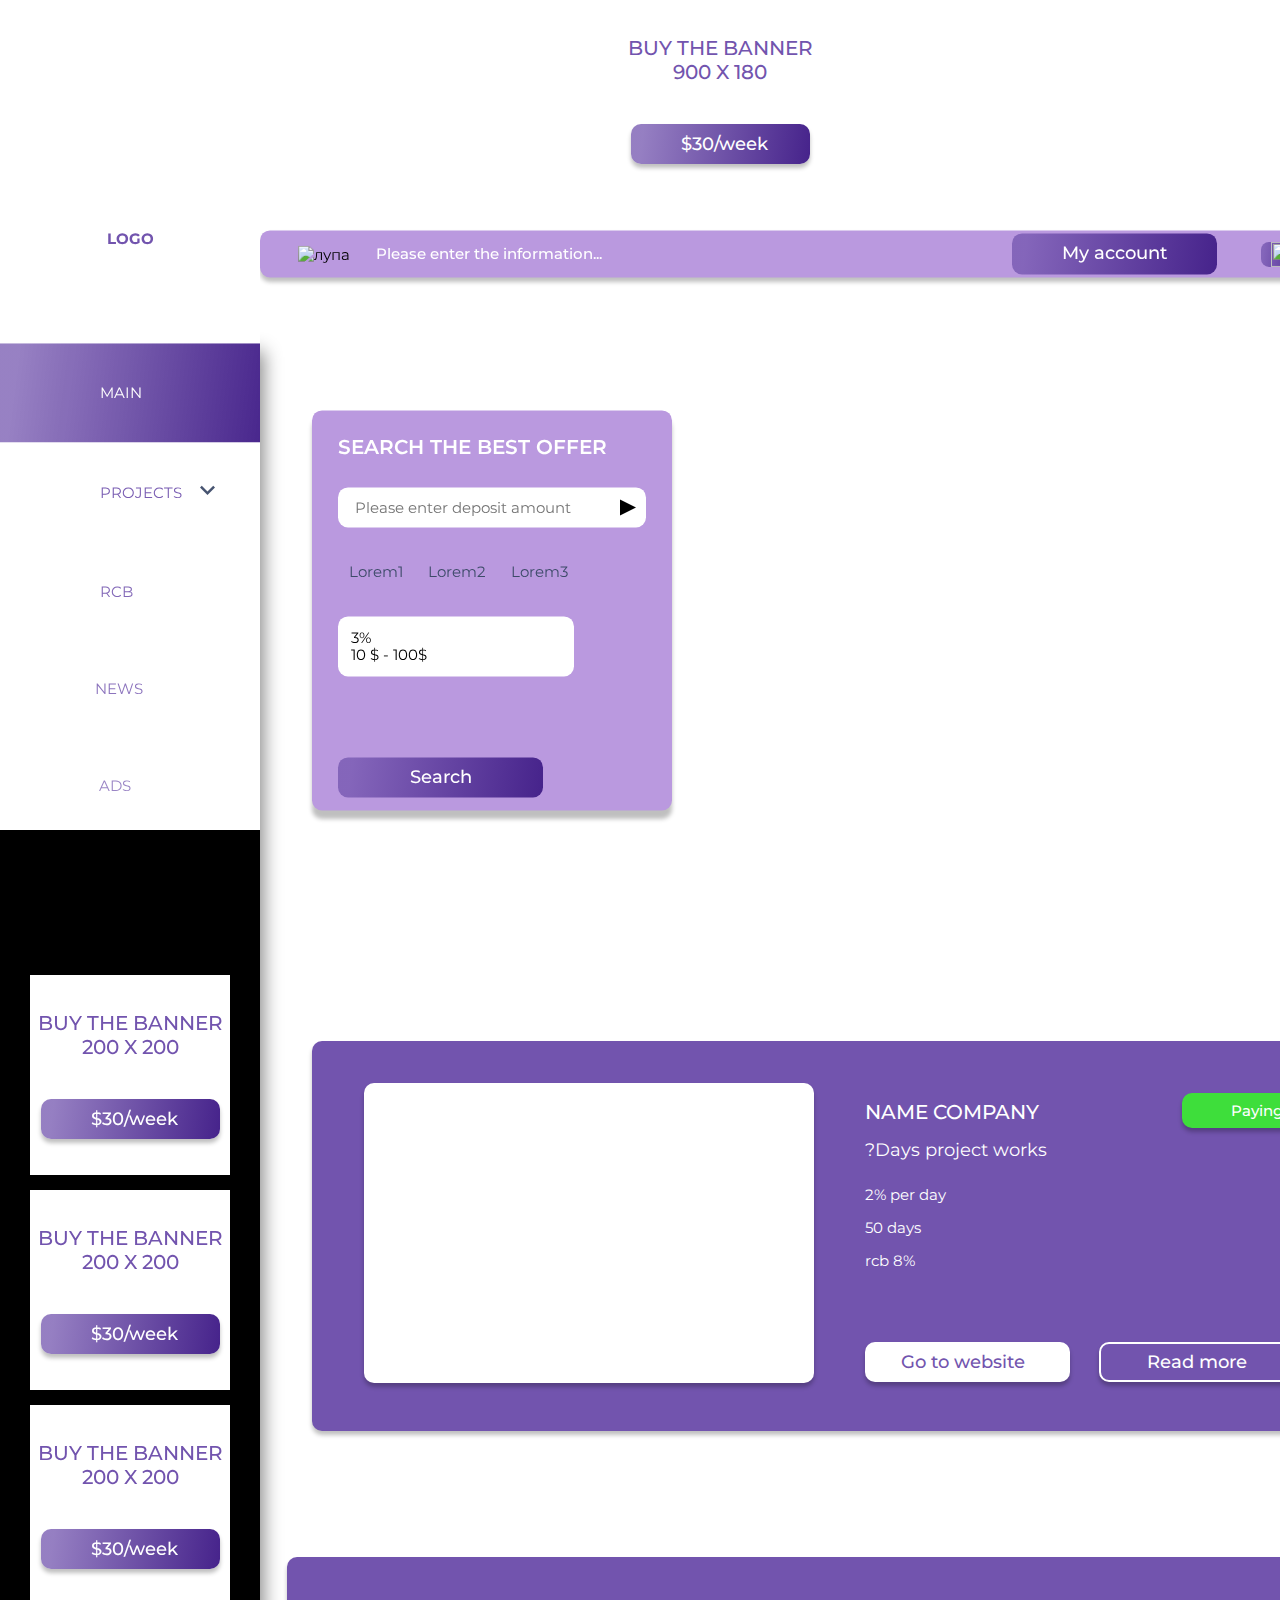
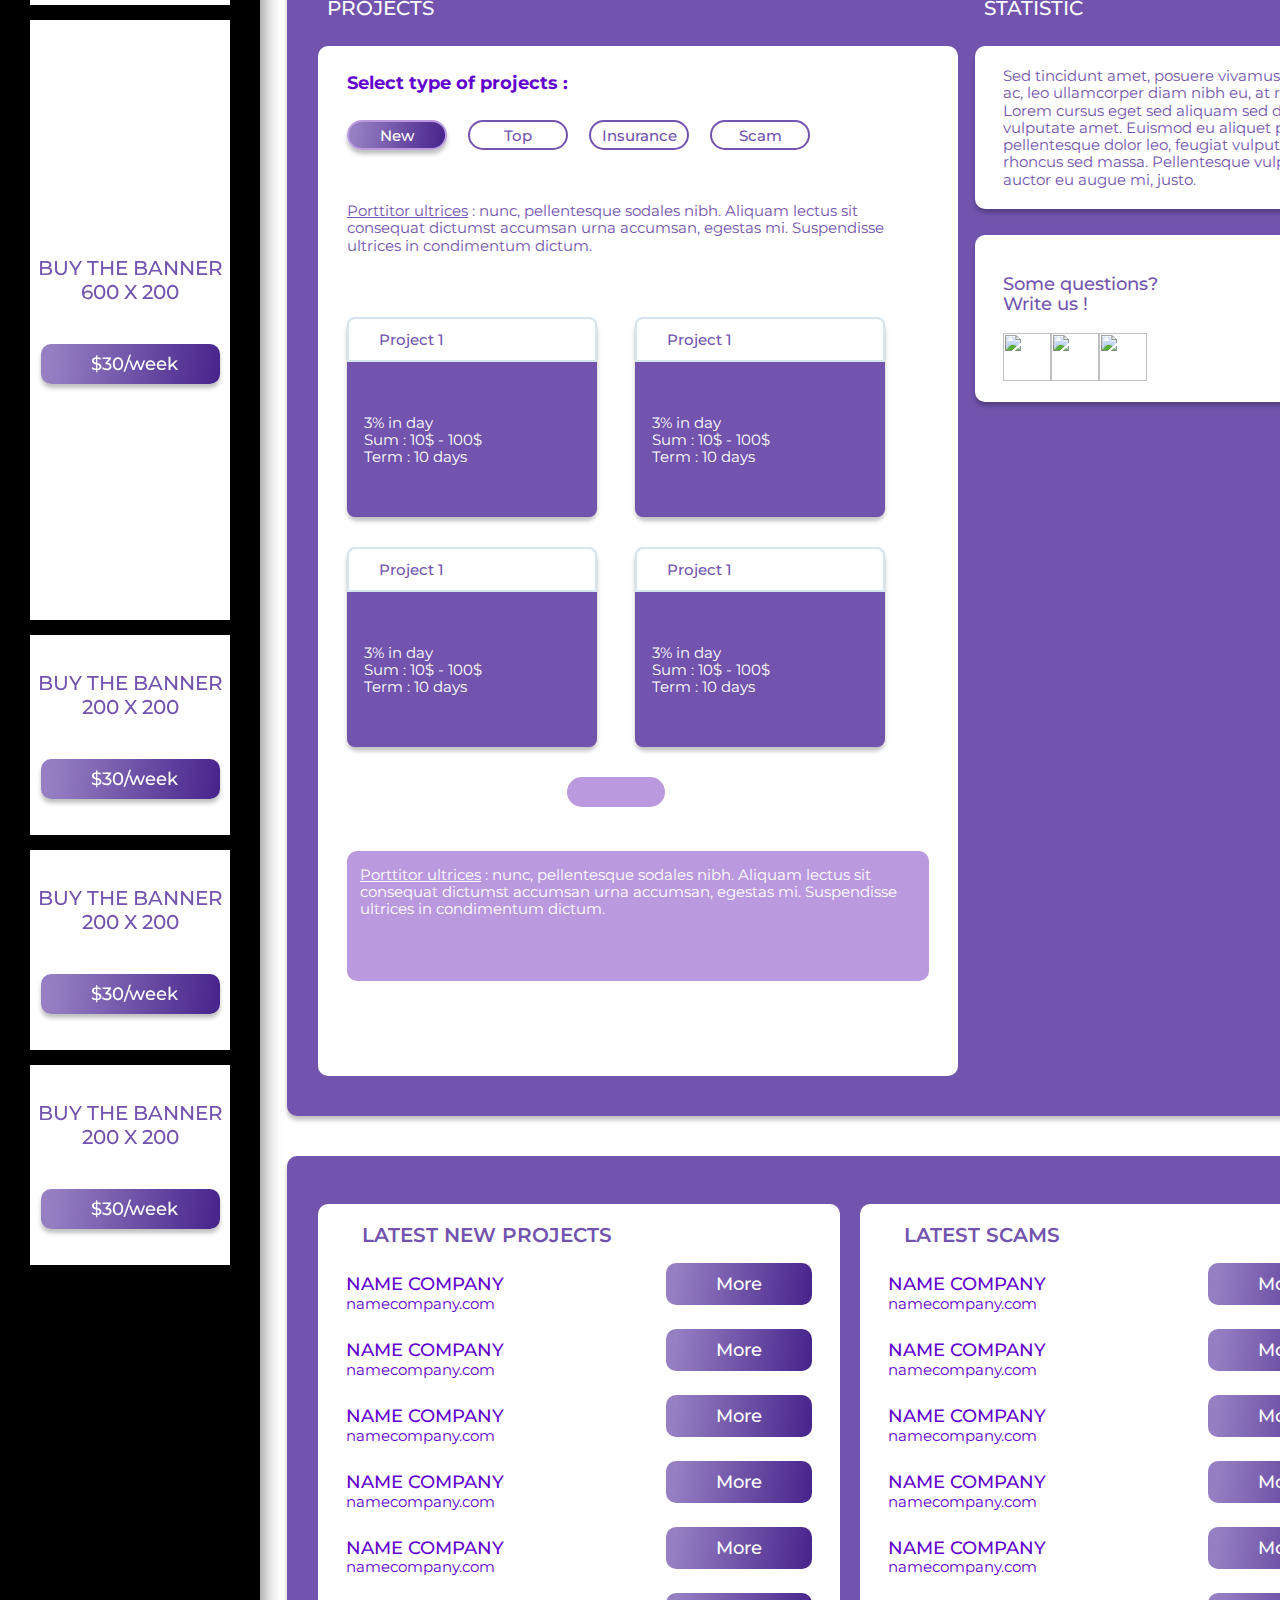
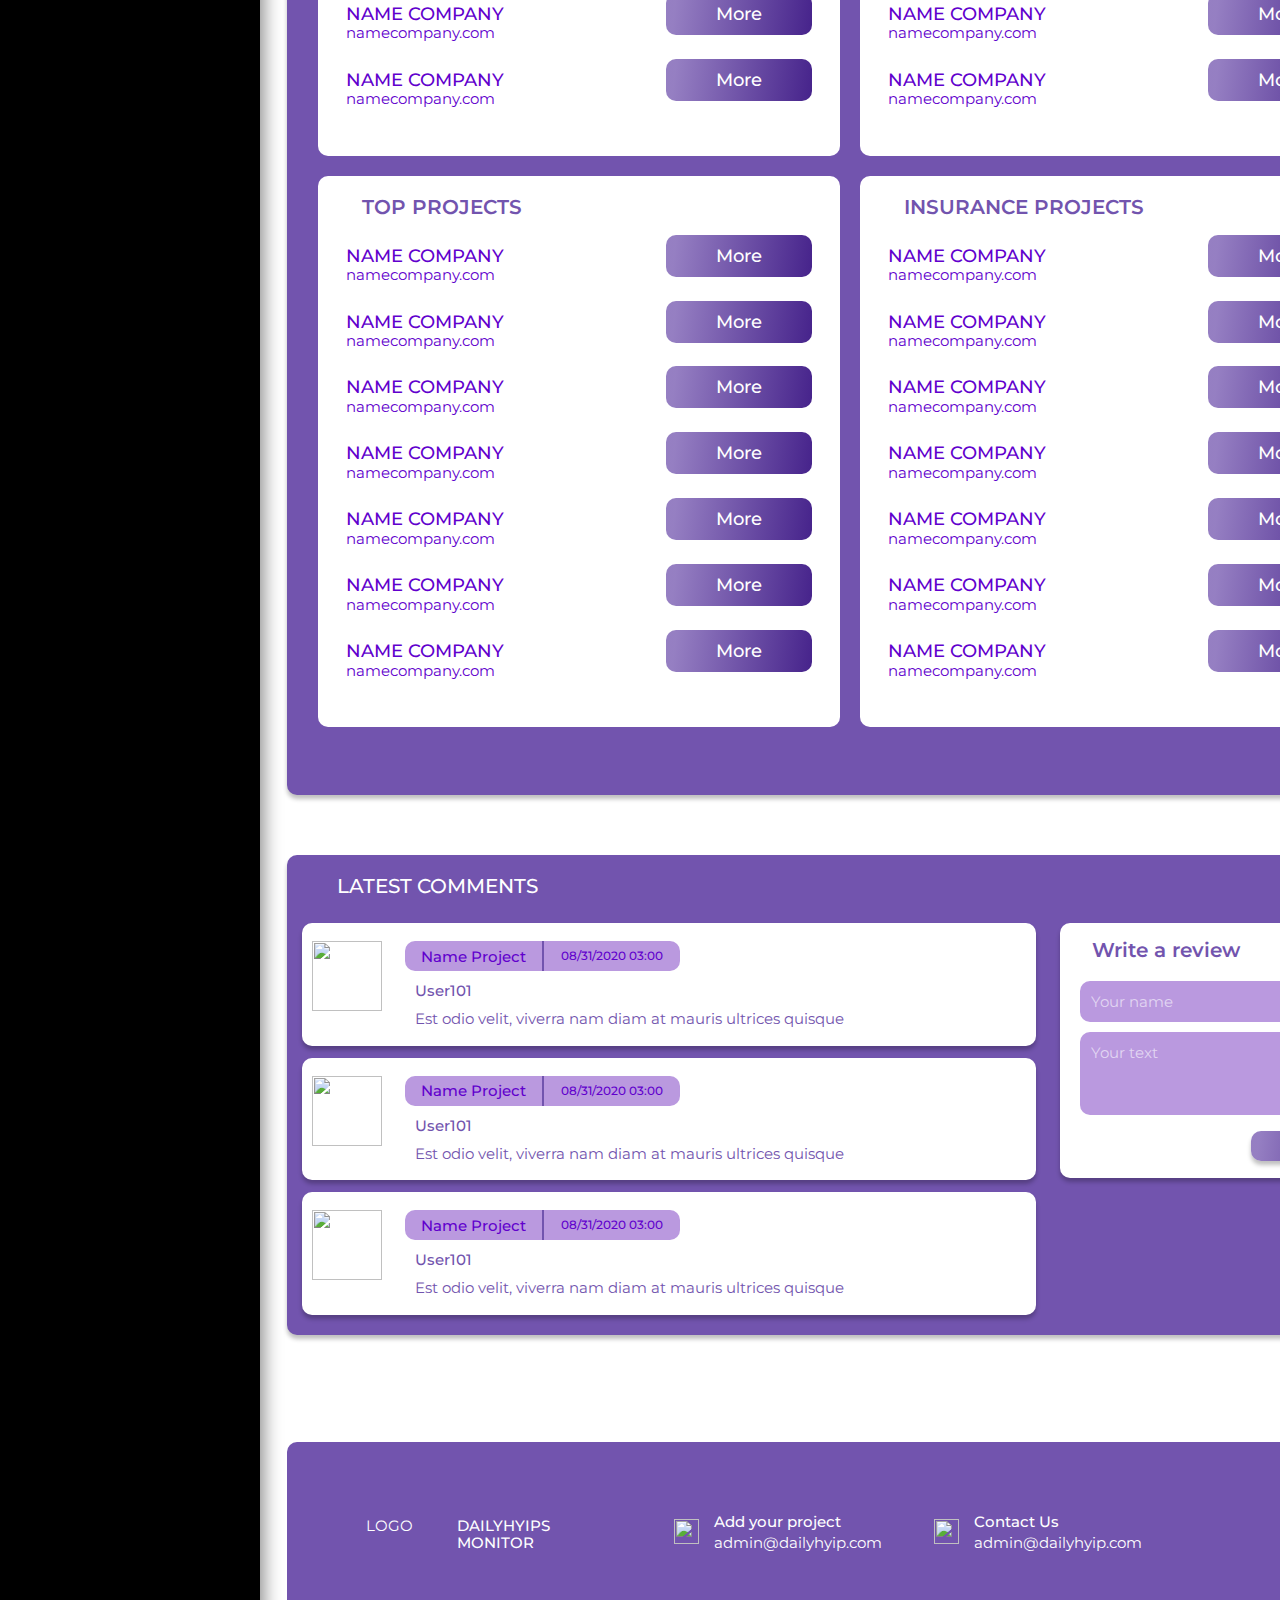
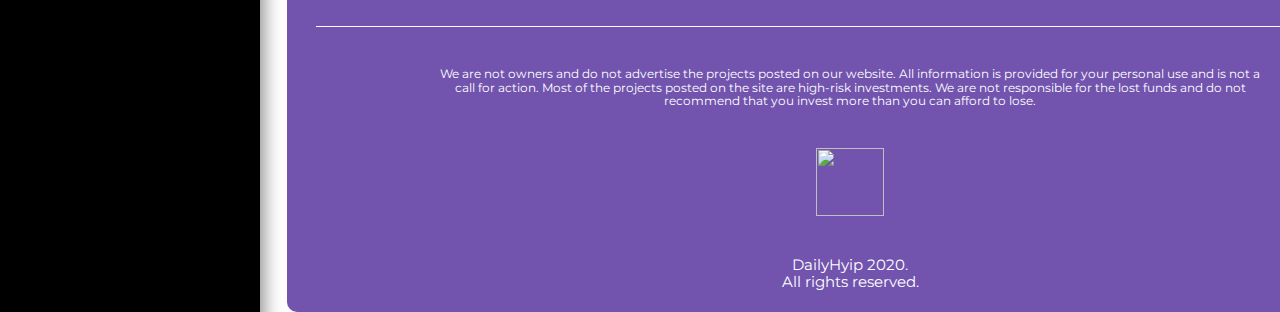
==== index.html @ 556d1b88 "Add files via upload" ====
<!DOCTYPE html>
<html lang="ru">
    <head>
        <meta charset="utf-8">
        <meta http-equiv="X-UA-Compatible" content="IE=edge">
        <title>gulp-scss-starter</title>
        <meta name="theme-color" content="#fff">
        <meta name="apple-mobile-web-app-status-bar-style" content="black-translucent">
        <meta name="viewport" content="width=device-width, user-scalable=no, initial-scale=1.0, maximum-scale=1.0, minimum-scale=1.0">
        <link rel="shortcut icon" href="img/favicons/favicon.ico" type="image/x-icon">
        <link rel="icon" sizes="16x16" href="img/favicons/favicon-16x16.png" type="image/png">
        <link rel="icon" sizes="32x32" href="img/favicons/favicon-32x32.png" type="image/png">
        <link rel="apple-touch-icon-precomposed" href="img/favicons/apple-touch-icon-precomposed.png">
        <link rel="apple-touch-icon" href="img/favicons/apple-touch-icon.png">
        <link rel="apple-touch-icon" sizes="57x57" href="img/favicons/apple-touch-icon-57x57.png">
        <link rel="apple-touch-icon" sizes="60x60" href="img/favicons/apple-touch-icon-60x60.png">
        <link rel="apple-touch-icon" sizes="72x72" href="img/favicons/apple-touch-icon-72x72.png">
        <link rel="apple-touch-icon" sizes="76x76" href="img/favicons/apple-touch-icon-76x76.png">
        <link rel="apple-touch-icon" sizes="114x114" href="img/favicons/apple-touch-icon-114x114.png">
        <link rel="apple-touch-icon" sizes="120x120" href="img/favicons/apple-touch-icon-120x120.png">
        <link rel="apple-touch-icon" sizes="144x144" href="img/favicons/apple-touch-icon-144x144.png">
        <link rel="apple-touch-icon" sizes="152x152" href="img/favicons/apple-touch-icon-152x152.png">
        <link rel="apple-touch-icon" sizes="167x167" href="img/favicons/apple-touch-icon-167x167.png">
        <link rel="apple-touch-icon" sizes="180x180" href="img/favicons/apple-touch-icon-180x180.png">
        <link rel="apple-touch-icon" sizes="1024x1024" href="img/favicons/apple-touch-icon-1024x1024.png">
        <link rel="stylesheet" href="https://unpkg.com/swiper/swiper-bundle.min.min.css">
        <link rel="stylesheet" href="styles/main.min.css">
        <link href="https://fonts.googleapis.com/css2?family=Montserrat:wght@400;500;600;700&display=swap" rel="stylesheet">
    </head>
    <body>
        <div class="banner-main">
   
        <div class="ad-list-center-item-text">BUY THE BANNER<br>
            900 X 180
            </div>
            <div class="ad-list-center-item-order">
                $30/week
            </div>

</div>
<div class="main">
    <div class="main-left">
        <div class="main-left-menu">
            <div class="main-left-menu-logo">Logo</div>
            <a class="main-left-menu-item active" href="/">
                <object alt="" class="main-left-menu-item-icon">
                    <svg width="35" height="36" viewBox="0 0 35 36" fill="none" xmlns="http://www.w3.org/2000/svg">
                        <path d="M2.1875 19.2698L17.5 4.92603L32.8125 19.2698"  stroke-width="2" stroke-miterlimit="10"/>
                        <path d="M5.46875 15.9597V30.3035H14.2188V19.2698H20.7812V30.3035H29.5312V15.9597" stroke-width="2" stroke-miterlimit="10"/>
                        </svg>
                        
            </object><span>Main</span></a>
            <div class="main-left-menu-item" dropactivate data-state="closed">
                <object alt="" class="main-left-menu-item-icon">
                    <svg width="35" height="35" viewBox="0 0 35 35" xmlns="http://www.w3.org/2000/svg">
                        <path class="fill" d="M33.9725 0.000957168C26.6333 0.00772571 19.4425 3.09685 14.2422 8.47729L12.3931 10.3264L10.4272 8.36052L4.62415 9.99851L0 14.6226L4.04827 18.671L4.0482 18.6711L4.25755 18.8803L2.35327 22.8088L3.60845 24.064L0.538338 27.1342L1.98865 28.5845L5.05877 25.5144L6.54354 26.9993L0.0419103 33.5008L1.49222 34.9511L7.99385 28.4496L9.47863 29.9343L6.40837 33.0046L7.85869 34.4549L10.9289 31.3846L12.1841 32.6399L16.1128 30.7356L20.3704 34.9932L24.9941 30.3697L26.6378 24.5714L24.6666 22.6004L26.5157 20.7513C29.0801 18.2795 31.2056 15.2316 32.6624 11.9366C35.4291 5.67942 34.9385 0.655728 35 0L33.9725 0.000957168ZM5.69611 11.8271L9.8271 10.6611L10.9427 11.7767L5.49852 17.2207L2.90056 14.6226L5.69611 11.8271ZM12.6026 30.1578L4.83541 22.3904L5.79271 20.4156L14.5776 29.2005L12.6026 30.1578ZM24.3361 25.1705L23.1664 29.2969L20.3704 32.0927L17.7723 29.4948L23.2162 24.0509L24.3361 25.1705ZM25.0858 19.2808L23.2164 21.1503L23.2162 21.1501L16.3222 28.0441L6.94897 18.6711C7.64004 17.9801 13.1766 12.4436 13.8434 11.7767C14.0592 11.5609 13.1103 12.51 15.7114 9.90853C20.2795 5.17937 26.5027 2.35969 32.9243 2.07576C32.6406 8.50198 29.8189 14.7221 25.0858 19.2808Z"/>
                        <path class="fill" d="M25.1253 16.4799C26.9501 14.6551 26.9515 11.6874 25.1286 9.86449C24.247 8.98287 23.0734 8.49731 21.8239 8.49731C19.2447 8.49731 17.1479 10.5757 17.1486 13.1707C17.1489 14.4207 17.6347 15.5947 18.5166 16.4766C20.3222 18.282 23.2926 18.3127 25.1253 16.4799ZM21.8239 10.5484C22.5255 10.5484 23.1841 10.8206 23.6783 11.3148C24.7015 12.3381 24.7 14.0045 23.675 15.0296C23.184 15.5205 22.527 15.7908 21.8247 15.7908C20.3571 15.7908 19.2 14.6141 19.1996 13.1701C19.1994 12.4686 20.3873 10.5484 21.8239 10.5484Z" />
                        </svg>
                        
                </object>
                <span>Projects</span> 
                <object alt="" class="main-left-menu-item-icon-arrow">
                
                    <svg width="15" height="15" viewBox="0 0 15 15" fill="none">
                        <g clip-path="url(#clip1000)">
                        <path d="M13.2312 2.86572L7.49994 8.59696L1.76871 2.86572L-6.10352e-05 4.63443L7.49994 12.1344L14.9999 4.63443L13.2312 2.86572Z" fill="#3D4B69"/>
                        </g>
                        <defs>
                        <clipPath id="clip1000">
                        <rect width="15" height="15" fill="white" transform="translate(14.9999) rotate(90)"/>
                        </clipPath>
                        </defs>
                        </svg>
                        
                </object>
            
            </div>
            <div class="main-left-menu-item-dropdown" dropdown data-state="closed">
                <a class="main-left-menu-item-dropdown-item">
                    LATEST PROJECT
                </a>
                <a class="main-left-menu-item-dropdown-item">
                    BASIC PROJECT
                </a>
                <a class="main-left-menu-item-dropdown-item">
                    STANDART PROJECT
                </a>
                <a class="main-left-menu-item-dropdown-item" href="/projects.html">
                    BEST PROJECT
                </a>
                <a class="main-left-menu-item-dropdown-item">
                    PREMIUM PROJECT
                </a>
            </div>
            <a class="main-left-menu-item"><object  alt="" class="main-left-menu-item-icon">
                <svg width="35" height="35" viewBox="0 0 35 35"  xmlns="http://www.w3.org/2000/svg">
                    <path d="M17.5 0C10.423 0 4.66547 5.75757 4.66547 12.8345C4.66547 15.0715 5.25001 17.2743 6.35593 19.2048C7.33128 20.9075 8.69347 22.3729 10.3174 23.4719V35H24.6827V23.4719C26.3066 22.3729 27.6689 20.9075 28.6442 19.2048C29.7501 17.2743 30.3346 15.0715 30.3346 12.8345C30.3346 5.75757 24.577 0 17.5 0V0ZM12.3681 26.7903H22.632V28.8444H12.3681V26.7903ZM13.3952 13.8616C12.8289 13.8616 12.3681 13.4008 12.3681 12.8345C12.3681 12.2683 12.8289 11.8076 13.3952 11.8076C13.9615 11.8076 14.4221 12.2683 14.4221 12.8345C14.4221 13.4008 13.9615 13.8616 13.3952 13.8616ZM18.527 15.9124V24.7395H16.4729V15.9124H18.527ZM20.5778 12.8345C20.5778 12.2683 21.0385 11.8076 21.6048 11.8076C22.1711 11.8076 22.6318 12.2683 22.6318 12.8345C22.6318 13.4008 22.1711 13.8616 21.6048 13.8616C21.0385 13.8616 20.5778 13.4008 20.5778 12.8345ZM12.3681 32.9492V30.8952H22.632V32.9492H12.3681ZM26.8646 18.1855C25.9634 19.7588 24.6692 21.0911 23.1219 22.0384L22.6319 22.3385V24.7395H20.5778V15.9124H21.6048C23.3019 15.9124 24.6826 14.5316 24.6826 12.8345C24.6826 11.1375 23.3019 9.7568 21.6048 9.7568C19.9077 9.7568 18.527 11.1375 18.527 12.8345C18.527 13.1946 18.5897 13.5402 18.7039 13.8616H16.2961C16.4102 13.5401 16.4729 13.1946 16.4729 12.8345C16.4729 11.1375 15.0923 9.7568 13.3952 9.7568C11.6981 9.7568 10.3174 11.1375 10.3174 12.8345C10.3174 14.5316 11.6981 15.9124 13.3952 15.9124H14.4221V24.7395H12.3681V22.3385L11.8781 22.0384C10.3308 21.0911 9.03657 19.7587 8.13532 18.1855C7.20693 16.5648 6.71618 14.7144 6.71618 12.8345C6.71625 6.88837 11.5538 2.05078 17.5 2.05078C23.4462 2.05078 28.2838 6.88837 28.2838 12.8345C28.2838 14.7144 27.793 16.5648 26.8646 18.1855Z" class="fill"/>
                    </svg>
                    
            </object><span>RCB</span></a>
            <a class="main-left-menu-item" href="/news.html"><object alt="" class="main-left-menu-item-icon">
                <svg width="30" height="31" viewBox="0 0 30 31" xmlns="http://www.w3.org/2000/svg">
                    <path d="M4.61539 11.6408C3.97962 11.6408 3.46155 11.1182 3.46155 10.4768V8.14886C3.46155 7.5075 3.97962 6.98486 4.61539 6.98486H16.1539C16.7896 6.98486 17.3077 7.5075 17.3077 8.14886V10.4768C17.3077 11.1182 16.7896 11.6408 16.1539 11.6408H4.61539Z" class="fill"/>
                    <path d="M23.0769 26.7728H5.76919C5.76919 26.7728 1.15381 26.8286 1.15381 22.0842C1.15381 17.3398 1.15381 3.49292 1.15381 3.49292H18.4615" stroke-width="2" stroke-miterlimit="10" stroke-linecap="round" stroke-linejoin="round"/>
                    <path d="M24.2307 26.7728H5.76919C5.76919 26.7728 1.15381 26.8286 1.15381 22.0842C1.15381 17.3398 1.15381 3.49292 1.15381 3.49292H19.6153" stroke-width="2" stroke-miterlimit="10" stroke-linecap="round" stroke-linejoin="round"/>
                    <path d="M28.8462 22.1168C28.8462 26.7751 24.2308 26.7728 24.2308 26.7728C24.2308 26.7728 19.6154 26.7553 19.6154 22.0842C19.6154 17.4131 19.6154 3.49292 19.6154 3.49292"  stroke-width="2" stroke-miterlimit="10" stroke-linecap="round" stroke-linejoin="round"/>
                    <path d="M11.5385 22.1167H16.1539M24.2308 20.9527V9.31282C24.2308 9.31282 24.285 6.98484 26.5385 6.98484C28.792 6.98484 28.8462 9.34541 28.8462 9.34541V22.1167L24.2308 20.9527ZM26.5385 6.95923H19.6535H26.5385ZM4.61542 15.1328H8.07696H4.61542ZM4.61542 18.6248H8.07696H4.61542ZM11.5385 15.1328H16.1539H11.5385ZM11.5385 18.6248H16.1539H11.5385ZM5.19234 22.1167H8.07696H5.19234Z"  stroke-width="2" stroke-miterlimit="10" stroke-linecap="round" stroke-linejoin="round"/>
                    </svg>
                    
            </object><span>News</span></a>
            <a class="main-left-menu-item" href="/ads.html"><object alt="" class="main-left-menu-item-icon">
                <svg width="34" height="34" viewBox="0 0 34 34"  xmlns="http://www.w3.org/2000/svg">
                    <g clip-path="url(#clip0)">
                    <path d="M5.227 30.9469L10.0286 30.9469L10.0286 24.9696H12.021V22.9772H10.0286V20.9848H10.8212L23.0414 26.1972C23.6492 26.4564 24.042 27.0508 24.042 27.7115V28.9545H26.0344C26.0344 27.7426 26.0344 20.9419 26.0344 19.6081L30.0193 17.6156V14.3918L26.0344 12.3994C26.0344 11.1814 26.0344 3.29805 26.0344 3.05298L24.042 3.05298V4.29592C24.042 4.95661 23.6492 5.55102 23.0414 5.8103L10.8212 11.0227L0 11.0227L0 20.9848H3.23458L5.227 30.9469ZM26.0344 14.6269L28.0268 15.6231V16.3842L26.0344 17.3804V14.6269ZM12.021 12.6769C24.5657 7.32255 23.8256 7.65004 24.042 7.54039L24.042 24.4669C23.8263 24.3577 24.5685 24.686 12.021 19.3304L12.021 12.6769ZM8.03613 28.9545L6.8604 28.9545L5.26645 20.9848L8.03613 20.9848L8.03613 28.9545ZM1.99243 13.0151L10.0286 13.0151L10.0286 18.9923H1.99243L1.99243 13.0151Z" class="fill"/>
                    <path d="M29.0921 11.1128L33.1311 9.11807L34.0137 10.9053L29.9747 12.9L29.0921 11.1128Z" class="fill"/>
                    <path d="M29.1002 20.8845L29.9828 19.0973L34.0218 21.092L33.1391 22.8792L29.1002 20.8845Z" class="fill"/>
                    </g>
                    <defs>
                    <clipPath id="clip0">
                    <rect width="34" height="34" fill="white"/>
                    </clipPath>
                    </defs>
                    </svg>
                    
            </object><span>Ads</span></a>
        </div>
        <div class="main-left-ads">
            <div class="main-left-ads-item size200200">
                <div class="ad-list-center-item-text">BUY THE BANNER<br>
                    200 X 200
                    </div>
                    <div class="ad-list-center-item-order">
                        $30/week
                    </div>
            </div>
            <div class="main-left-ads-item size200200">
                <div class="ad-list-center-item-text">BUY THE BANNER<br>
                    200 X 200
                    </div>
                    <div class="ad-list-center-item-order">
                        $30/week
                    </div>
            </div> <div class="main-left-ads-item size200200">
                <div class="ad-list-center-item-text">BUY THE BANNER<br>
                    200 X 200
                    </div>
                    <div class="ad-list-center-item-order">
                        $30/week
                    </div>
            </div>
            <div class="main-left-ads-item size600200">
                <div class="ad-list-center-item-text">BUY THE BANNER<br>
                    600 X 200
                    </div>
                    <div class="ad-list-center-item-order">
                        $30/week
                    </div>
            </div>
            <div class="main-left-ads-item size200200">
                <div class="ad-list-center-item-text">BUY THE BANNER<br>
                    200 X 200
                    </div>
                    <div class="ad-list-center-item-order">
                        $30/week
                    </div>
            </div><div class="main-left-ads-item size200200">
                <div class="ad-list-center-item-text">BUY THE BANNER<br>
                    200 X 200
                    </div>
                    <div class="ad-list-center-item-order">
                        $30/week
                    </div>
            </div><div class="main-left-ads-item size200200">
                <div class="ad-list-center-item-text">BUY THE BANNER<br>
                    200 X 200
                    </div>
                    <div class="ad-list-center-item-order">
                        $30/week
                    </div>
            </div>
        </div>
    </div>
    <div class="main-right"><div class="header">
    <div class="search-block">
        <input type="text" class="input-search" placeholder="Please enter the information...">
        <img src="img/icons/lupa.svg" alt="лупа" class="search-block-icon">
        <button class="search-block-account">My account</button>
        <div class="search-block-lang">
            <div class="search-block-lang-icon">
                <img src="img/icons/global.svg" alt="">
            </div>
            
            <a href="#">English</a>
        </div>
    </div>
</div>

<div class="main-right-content">
    <!-- <div class="container"> -->

        <!--  -->
        <!-- <div class="row p25">
           
            <div class="best-offer">
                <h3>SEARCH THE BEST OFFER</h3>
               <div class="best-offer-input-block"><input type="text" class="best-offer-field" placeholder="Please enter deposit amount"> <div class="triangle"></div></div>
               <div class="best-offer-choose">
                   <div class="best-offer-choose-item">Lorem1</div>
                   <div class="best-offer-choose-item">Lorem2</div>
                   <div class="best-offer-choose-item">Lorem3</div>
               </div>
               <div class="best-offer-cond">
                   <div class="best-offer-cond-percent">3%</div>
                   <div class="best-offer-cond-summa">10 $ - 100$</div>
               </div>
                <button class="best-offer-button">Search</button>
            </div>
        
            <div class="info">
                <h2>HYIPINFO</h2>
                <p>
                    Hyipinfo is a global data collector of all High Yield investment project (HYIIP). This system will allow you to always stay in touch with all the latest changes in the world of HYIP.
<br>
<br>
The purpose of monitoring HYIP projects is to provide investors with relevant information to the visitors, also we will try our best to give Relevant Hyip information to the users fast and quick. Stay in touch with us and stay tuned.
                </p>
                <a href="#">Read more</a>
        </div>
        </div> -->
<!--  -->
        
        <!-- <div class="baners-central-1">
            <img src="img/banners/center-banner.png" alt="">
            <img src="img/banners/center-banner.png" alt="">
            <img src="img/banners/center-banner.png" alt="">
            <img src="img/banners/center-banner.png" alt="">
        </div> -->
        

    <!-- <div class="baners-central-2">
        <img src="img/banners/center-banner.png" alt="">
    </div> -->
    


<!-- </div>

</div>
</div> -->

        <div class="row p25">
           
            <div class="best-offer">
                <h3>SEARCH THE BEST OFFER</h3>
               <div class="best-offer-input-block"><input type="text" class="best-offer-field" placeholder="Please enter deposit amount"> <div class="triangle"></div></div>
               <div class="best-offer-choose">
                   <div class="best-offer-choose-item">Lorem1</div>
                   <div class="best-offer-choose-item">Lorem2</div>
                   <div class="best-offer-choose-item">Lorem3</div>
               </div>
               <div class="best-offer-cond">
                   <div class="best-offer-cond-percent">3%</div>
                   <div class="best-offer-cond-summa">10 $ - 100$</div>
               </div>
                <button class="best-offer-button">Search</button>
            </div>
        
            <div class="info">
                <h2>HYIPINFO</h2>
                <p>
                    Hyipinfo is a global data collector of all High Yield investment project (HYIIP). This system will allow you to always stay in touch with all the latest changes in the world of HYIP.
<br>
<br>
The purpose of monitoring HYIP projects is to provide investors with relevant information to the visitors, also we will try our best to give Relevant Hyip information to the users fast and quick. Stay in touch with us and stay tuned.
                </p>
                <a href="#">Read more</a>
        </div>
        </div>
        <div class="row companies-list p25">
    <div class="companies-list-item">
        <div class="companies-list-item-media">
            
        </div>
        <div class="companies-list-item-information">
            <div class="companies-list-item-information-status paying">Paying</div>
            <div class="companies-list-item-information-heading">
                NAME COMPANY
            </div>
            <div class="companies-list-item-information-worktime">
                ?Days project works
            </div>
            <div class="companies-list-item-information-percentage companies-list-item-information-conditions">
                2% per day
            </div>
            <div class="companies-list-item-information-duration companies-list-item-information-conditions">
                50 days
            </div>
            <div class="companies-list-item-information-rcb companies-list-item-information-conditions">
                rcb 8%
            </div>
            <div class="row companies-list-item-information-buttons">
                <button class="goto">
                    Go to website<img src="img/icons/arrow-right-colored.svg" alt="">
                </button>
                <button class="readmore">
                    Read more<img src="img/icons/arrow-right-white.svg" alt="">
                </button>
            </div>
        </div>
    </div>
</div>
        <div class="baners-central-1">
            <img src="img/banners/center-banner.png" alt="">
            <img src="img/banners/center-banner.png" alt="">
            <img src="img/banners/center-banner.png" alt="">
            <img src="img/banners/center-banner.png" alt="">
        </div>
        <div class="row allprojects">
<div class="allprojects-projects">
    <div class="allprojects-projects-heading">
        PROJECTS
    </div>
    <div class="allprojects-projects-panel">
        <h3>Select type of projects :</h3>
        <div class="allprojects-projects-panel-sort">
            <div class="allprojects-projects-panel-sort-item active">New</div>
            <div class="allprojects-projects-panel-sort-item">Top</div>
            <div class="allprojects-projects-panel-sort-item">Insurance</div>
            <div class="allprojects-projects-panel-sort-item">Scam</div>
        </div>
        <div class="allprojects-projects-panel-desc">
        <u>Porttitor ultrices</u> : nunc, pellentesque sodales nibh. Aliquam lectus sit consequat dictumst accumsan urna accumsan, egestas mi. Suspendisse ultrices in condimentum dictum.
        </div>
        <div class="allprojects-projects-panel-project-slider swiper-container">
            <!-- <div class="swiper-wrapper"> -->
            <div class="allprojects-projects-panel-project-slider-item swiper-slide">
                <div class="allprojects-projects-panel-project-slider-item-top">
                    <img src="img/icons/project-icon.svg" alt="">Project 1
                </div>
                <div class="allprojects-projects-panel-project-slider-item-information">
                    <div class="allprojects-projects-panel-project-slider-item-information-percentage">
                        3% in day
                    </div>
                    <div class="allprojects-projects-panel-project-slider-item-information-sum">
                        Sum : 10$ - 100$

                    </div>
                    <div class="allprojects-projects-panel-project-slider-item-information-term">
                        Term : 10 days
                    </div>
                </div>
            </div>
            <div class="allprojects-projects-panel-project-slider-item swiper-slide">
                <div class="allprojects-projects-panel-project-slider-item-top">
                    <img src="img/icons/project-icon.svg" alt="">Project 1
                </div>
                <div class="allprojects-projects-panel-project-slider-item-information">
                    <div class="allprojects-projects-panel-project-slider-item-information-percentage">
                        3% in day
                    </div>
                    <div class="allprojects-projects-panel-project-slider-item-information-sum">
                        Sum : 10$ - 100$

                    </div>
                    <div class="allprojects-projects-panel-project-slider-item-information-term">
                        Term : 10 days
                    </div>
                </div>
            </div>
            <div class="allprojects-projects-panel-project-slider-item swiper-slide">
                <div class="allprojects-projects-panel-project-slider-item-top">
                    <img src="img/icons/project-icon.svg" alt="">Project 1
                </div>
                <div class="allprojects-projects-panel-project-slider-item-information">
                    <div class="allprojects-projects-panel-project-slider-item-information-percentage">
                        3% in day
                    </div>
                    <div class="allprojects-projects-panel-project-slider-item-information-sum">
                        Sum : 10$ - 100$

                    </div>
                    <div class="allprojects-projects-panel-project-slider-item-information-term">
                        Term : 10 days
                    </div>
                </div>
            </div>
            <div class="allprojects-projects-panel-project-slider-item swiper-slide">
                <div class="allprojects-projects-panel-project-slider-item-top">
                    <img src="img/icons/project-icon.svg" alt="">Project 1
                </div>
                <div class="allprojects-projects-panel-project-slider-item-information">
                    <div class="allprojects-projects-panel-project-slider-item-information-percentage">
                        3% in day
                    </div>
                    <div class="allprojects-projects-panel-project-slider-item-information-sum">
                        Sum : 10$ - 100$

                    </div>
                    <div class="allprojects-projects-panel-project-slider-item-information-term">
                        Term : 10 days
                    </div>
                </div>
            </div>
        <!-- </div> -->
        </div>
        <div class="allprojects-projects-panel-project-slider-changer">
            <div class="allprojects-projects-panel-project-slider-changer-prev">
                <img src="img/icons/arrow-left.svg" alt="">
            </div>
            <div class="allprojects-projects-panel-project-slider-changer-next">
                <img src="img/icons/arrow-right.svg" alt="">
            </div>
        </div>
        <div class="allprojects-projects-panel-alert">
           <u>Porttitor ultrices</u> : nunc, pellentesque sodales nibh. Aliquam lectus sit consequat dictumst accumsan urna accumsan, egestas mi. Suspendisse ultrices in condimentum dictum.
        </div>
    </div>
</div>
<div class="allprojects-statistic">
    <div class="allprojects-statistic-heading">
        Statistic
    </div>
    <div class="allprojects-statistic-text">
        Sed tincidunt amet, posuere vivamus. Aliquam ac, leo ullamcorper diam nibh eu, at ridiculus. Lorem cursus eget sed aliquam sed diam, vulputate amet. Euismod eu aliquet porta pellentesque dolor leo, feugiat vulputate. At in rhoncus sed massa. Pellentesque vulputate auctor eu augue mi, justo.
    </div>
    <div class="allprojects-statistic-contactus">
        <img src="img/icons/contact-pict.svg" alt="">
        <div class="allprojects-statistic-contactus-right">
            <p>Some questions?<br>
                Write us !</p>
                <div class="allprojects-statistic-contactus-right-icons">
                    <a href="#"><img src="img/icons/telegram.svg" alt=""></a>
                    <a href="#"><img src="img/icons/facebook.svg" alt=""></a>
                    <a href="#"><img src="img/icons/instagram.svg" alt=""></a>
                </div>
        </div>
    </div>
</div>
</div>
        <div class="latest">
    <div class="latest-item mr20">
        <div class="latest-item-heading">
            <img src="img/icons/new-projects.svg" alt="">
            LATEST NEW PROJECTS
        </div>
        <div class="latest-item-list">
            <div class="latest-item-list-item">
                <div class="latest-item-list-item-left">
                    <h3>NAME COMPANY</h3>
                    <a href="#">namecompany.com</a>
                </div>
                <div class="latest-item-list-item-right">
                    <a href="#">More</a>
                </div>
            </div>
            <div class="latest-item-list-item">
                <div class="latest-item-list-item-left">
                    <h3>NAME COMPANY</h3>
                    <a href="#">namecompany.com</a>
                </div>
                <div class="latest-item-list-item-right">
                    <a href="#">More</a>
                </div>
            </div>
            <div class="latest-item-list-item">
                <div class="latest-item-list-item-left">
                    <h3>NAME COMPANY</h3>
                    <a href="#">namecompany.com</a>
                </div>
                <div class="latest-item-list-item-right">
                    <a href="#">More</a>
                </div>
            </div>
            <div class="latest-item-list-item">
                <div class="latest-item-list-item-left">
                    <h3>NAME COMPANY</h3>
                    <a href="#">namecompany.com</a>
                </div>
                <div class="latest-item-list-item-right">
                    <a href="#">More</a>
                </div>
            </div>
            <div class="latest-item-list-item">
                <div class="latest-item-list-item-left">
                    <h3>NAME COMPANY</h3>
                    <a href="#">namecompany.com</a>
                </div>
                <div class="latest-item-list-item-right">
                    <a href="#">More</a>
                </div>
            </div>
            <div class="latest-item-list-item">
                <div class="latest-item-list-item-left">
                    <h3>NAME COMPANY</h3>
                    <a href="#">namecompany.com</a>
                </div>
                <div class="latest-item-list-item-right">
                    <a href="#">More</a>
                </div>
            </div>
            <div class="latest-item-list-item">
                <div class="latest-item-list-item-left">
                    <h3>NAME COMPANY</h3>
                    <a href="#">namecompany.com</a>
                </div>
                <div class="latest-item-list-item-right">
                    <a href="#">More</a>
                </div>
            </div>
        </div>
    </div>




    <div class="latest-item">
        <div class="latest-item-heading">
            <img src="img/icons/scam.svg" alt="">
            LATEST SCams
        </div>
        <div class="latest-item-list">
            <div class="latest-item-list-item">
                <div class="latest-item-list-item-left">
                    <h3>NAME COMPANY</h3>
                    <a href="#">namecompany.com</a>
                </div>
                <div class="latest-item-list-item-right">
                    <a href="#">More</a>
                </div>
            </div>
            <div class="latest-item-list-item">
                <div class="latest-item-list-item-left">
                    <h3>NAME COMPANY</h3>
                    <a href="#">namecompany.com</a>
                </div>
                <div class="latest-item-list-item-right">
                    <a href="#">More</a>
                </div>
            </div>
            <div class="latest-item-list-item">
                <div class="latest-item-list-item-left">
                    <h3>NAME COMPANY</h3>
                    <a href="#">namecompany.com</a>
                </div>
                <div class="latest-item-list-item-right">
                    <a href="#">More</a>
                </div>
            </div>
            <div class="latest-item-list-item">
                <div class="latest-item-list-item-left">
                    <h3>NAME COMPANY</h3>
                    <a href="#">namecompany.com</a>
                </div>
                <div class="latest-item-list-item-right">
                    <a href="#">More</a>
                </div>
            </div>
            <div class="latest-item-list-item">
                <div class="latest-item-list-item-left">
                    <h3>NAME COMPANY</h3>
                    <a href="#">namecompany.com</a>
                </div>
                <div class="latest-item-list-item-right">
                    <a href="#">More</a>
                </div>
            </div>
            <div class="latest-item-list-item">
                <div class="latest-item-list-item-left">
                    <h3>NAME COMPANY</h3>
                    <a href="#">namecompany.com</a>
                </div>
                <div class="latest-item-list-item-right">
                    <a href="#">More</a>
                </div>
            </div>
            <div class="latest-item-list-item">
                <div class="latest-item-list-item-left">
                    <h3>NAME COMPANY</h3>
                    <a href="#">namecompany.com</a>
                </div>
                <div class="latest-item-list-item-right">
                    <a href="#">More</a>
                </div>
            </div>
        </div>
    </div>
    


    <div class="latest-item mr20">
        <div class="latest-item-heading">
            <img src="img/icons/top-projects.svg" alt="">
            top projects
        </div>
        <div class="latest-item-list">
            <div class="latest-item-list-item">
                <div class="latest-item-list-item-left">
                    <h3>NAME COMPANY</h3>
                    <a href="#">namecompany.com</a>
                </div>
                <div class="latest-item-list-item-right">
                    <a href="#">More</a>
                </div>
            </div>
            <div class="latest-item-list-item">
                <div class="latest-item-list-item-left">
                    <h3>NAME COMPANY</h3>
                    <a href="#">namecompany.com</a>
                </div>
                <div class="latest-item-list-item-right">
                    <a href="#">More</a>
                </div>
            </div>
            <div class="latest-item-list-item">
                <div class="latest-item-list-item-left">
                    <h3>NAME COMPANY</h3>
                    <a href="#">namecompany.com</a>
                </div>
                <div class="latest-item-list-item-right">
                    <a href="#">More</a>
                </div>
            </div>
            <div class="latest-item-list-item">
                <div class="latest-item-list-item-left">
                    <h3>NAME COMPANY</h3>
                    <a href="#">namecompany.com</a>
                </div>
                <div class="latest-item-list-item-right">
                    <a href="#">More</a>
                </div>
            </div>
            <div class="latest-item-list-item">
                <div class="latest-item-list-item-left">
                    <h3>NAME COMPANY</h3>
                    <a href="#">namecompany.com</a>
                </div>
                <div class="latest-item-list-item-right">
                    <a href="#">More</a>
                </div>
            </div>
            <div class="latest-item-list-item">
                <div class="latest-item-list-item-left">
                    <h3>NAME COMPANY</h3>
                    <a href="#">namecompany.com</a>
                </div>
                <div class="latest-item-list-item-right">
                    <a href="#">More</a>
                </div>
            </div>
            <div class="latest-item-list-item">
                <div class="latest-item-list-item-left">
                    <h3>NAME COMPANY</h3>
                    <a href="#">namecompany.com</a>
                </div>
                <div class="latest-item-list-item-right">
                    <a href="#">More</a>
                </div>
            </div>
        </div>
    </div>



    <div class="latest-item">
        <div class="latest-item-heading">
            <img src="img/icons/insurance.svg" alt="">
            Insurance Projects
        </div>
        <div class="latest-item-list">
            <div class="latest-item-list-item">
                <div class="latest-item-list-item-left">
                    <h3>NAME COMPANY</h3>
                    <a href="#">namecompany.com</a>
                </div>
                <div class="latest-item-list-item-right">
                    <a href="#">More</a>
                </div>
            </div>
            <div class="latest-item-list-item">
                <div class="latest-item-list-item-left">
                    <h3>NAME COMPANY</h3>
                    <a href="#">namecompany.com</a>
                </div>
                <div class="latest-item-list-item-right">
                    <a href="#">More</a>
                </div>
            </div>
            <div class="latest-item-list-item">
                <div class="latest-item-list-item-left">
                    <h3>NAME COMPANY</h3>
                    <a href="#">namecompany.com</a>
                </div>
                <div class="latest-item-list-item-right">
                    <a href="#">More</a>
                </div>
            </div>
            <div class="latest-item-list-item">
                <div class="latest-item-list-item-left">
                    <h3>NAME COMPANY</h3>
                    <a href="#">namecompany.com</a>
                </div>
                <div class="latest-item-list-item-right">
                    <a href="#">More</a>
                </div>
            </div>
            <div class="latest-item-list-item">
                <div class="latest-item-list-item-left">
                    <h3>NAME COMPANY</h3>
                    <a href="#">namecompany.com</a>
                </div>
                <div class="latest-item-list-item-right">
                    <a href="#">More</a>
                </div>
            </div>
            <div class="latest-item-list-item">
                <div class="latest-item-list-item-left">
                    <h3>NAME COMPANY</h3>
                    <a href="#">namecompany.com</a>
                </div>
                <div class="latest-item-list-item-right">
                    <a href="#">More</a>
                </div>
            </div>
            <div class="latest-item-list-item">
                <div class="latest-item-list-item-left">
                    <h3>NAME COMPANY</h3>
                    <a href="#">namecompany.com</a>
                </div>
                <div class="latest-item-list-item-right">
                    <a href="#">More</a>
                </div>
            </div>
        </div>
    </div>
</div>
        <div class="latest-comments">
    <div class="latest-comments-heading">   
        LATEST COMMENTS
    </div>
    <div class="latest-comments-row">
    <div class="latest-comments-left">
        <div class="latest-comments-left-list">
            <div class="latest-comments-left-list-item">
                <div class="latest-comments-left-list-item-left">
                    <img src="img/icons/user.svg" alt="">
                </div>
                <div class="latest-comments-left-list-item-right">
                    <div class="latest-comments-left-list-item-right-heading">
                        <div class="latest-comments-left-list-item-right-heading-left">
                            Name Project
                        </div>
                        <div class="latest-comments-left-list-item-right-heading-right">
                            08/31/2020  03:00
                        </div>
                    </div>
                    <div class="latest-comments-left-list-item-right-username">User101</div>
                    <div class="latest-comments-left-list-item-right-text">Est odio velit, viverra nam diam at mauris ultrices quisque</div>
                </div>
            </div>
            <div class="latest-comments-left-list-item">
                <div class="latest-comments-left-list-item-left">
                    <img src="img/icons/user.svg" alt="">
                </div>
                <div class="latest-comments-left-list-item-right">
                    <div class="latest-comments-left-list-item-right-heading">
                        <div class="latest-comments-left-list-item-right-heading-left">
                            Name Project
                        </div>
                        <div class="latest-comments-left-list-item-right-heading-right">
                            08/31/2020  03:00
                        </div>
                    </div>
                    <div class="latest-comments-left-list-item-right-username">User101</div>
                    <div class="latest-comments-left-list-item-right-text">Est odio velit, viverra nam diam at mauris ultrices quisque</div>
                </div>
            </div>
            <div class="latest-comments-left-list-item">
                <div class="latest-comments-left-list-item-left">
                    <img src="img/icons/user.svg" alt="">
                </div>
                <div class="latest-comments-left-list-item-right">
                    <div class="latest-comments-left-list-item-right-heading">
                        <div class="latest-comments-left-list-item-right-heading-left">
                            Name Project
                        </div>
                        <div class="latest-comments-left-list-item-right-heading-right">
                            08/31/2020  03:00
                        </div>
                    </div>
                    <div class="latest-comments-left-list-item-right-username">User101</div>
                    <div class="latest-comments-left-list-item-right-text">Est odio velit, viverra nam diam at mauris ultrices quisque</div>
                </div>
            </div>
        </div>
        
    </div>
    <div class="latest-comments-right">
        <div class="latest-comments-right-heading">
            Write a review
        </div>
        <form action="" class="latest-comments-right-form">
            <input type="text" placeholder="Your name">
            <textarea placeholder="Your text"></textarea>
            <button type="submit">Send</button>
        </form>
    </div>
</div>
</div>
        <div class="baners-central-2">
            <img src="img/banners/center-banner.png" alt="">
        </div>
        <div class="foo">
    <div class="foo-top">
        <div class="foo-top-inner">
            <div class="foo-top-inner-logo">
                Logo
            </div>
            <div class="foo-top-inner-heading">
                DAILYHYIPS MONITOR
            </div>
            <div class="foo-top-inner-add-project">
                <img src="img/icons/add.svg" alt="">
                <div class="foo-top-inner-add-project-right">
                    <div class="foo-top-inner-add-project-right-heading">
                        Add your project
                    </div>
                    <div class="foo-top-inner-add-project-right-email">
                        admin@dailyhyip.com
                    </div>
                </div>
            </div>
            <div class="foo-top-inner-contact">
                <img src="img/icons/contact.svg" alt="">
                <div class="foo-top-inner-contact-right">
                    <div class="foo-top-inner-contact-right-heading">
                        Contact Us
                    </div>
                    <div class="foo-top-inner-contact-right-email">
                        admin@dailyhyip.com
                    </div>
                </div>
            </div>
            <div class="foo-top-inner-social">
                <a href="#"><img src="img/icons/telegram.svg" alt=""></a>
                <a href="#"><img src="img/icons/facebook.svg" alt=""></a>
                <a href="#"><img src="img/icons/instagram.svg" alt=""></a>
            </div>
        </div>
       
    </div>
    <div class="foo-text">
        We are not owners and do not advertise the projects posted on our website. All information is provided for your personal use and is not a call for action. Most of the projects posted on the site are high-risk investments. We are not responsible for the lost funds and do not recommend that you invest more than you can afford to lose.
    </div>
    <div class="foo-totop">
        <a href="#"><img src="img/icons/topb.svg" alt=""></a>
    </div>
    <div class="foo-copy">
        DailyHyip 2020. <br>
All rights reserved.
    </div>
</div>
    </div>

</div>
</div>

        
        <script src="https://unpkg.com/swiper/swiper-bundle.min.min.js"></script>
        <script src="js/main.min.js"></script>
        <script src="js/vendor.min.js"></script>
    </body>
</html>
---- styles/main.min.css ----
html{line-height:1.15;-webkit-text-size-adjust:100%}details,main{display:block}h1{font-size:2em}hr{box-sizing:content-box;height:0;overflow:visible}code,kbd,pre,samp{font-family:monospace,monospace;font-size:1em}a{background-color:transparent;text-decoration:none}abbr[title]{border-bottom:none;text-decoration:underline;-webkit-text-decoration:underline dotted;text-decoration:underline dotted}b,strong{font-weight:bolder}small{font-size:80%}sub,sup{font-size:75%;line-height:0;position:relative;vertical-align:baseline}sub{bottom:-.25em}sup{top:-.5em}img{border-style:none}button,input,optgroup,select,textarea{font-family:inherit;font-size:100%;line-height:1.15;margin:0}button,input{overflow:visible}button,select{text-transform:none}[type=button],[type=reset],[type=submit],button{-webkit-appearance:button}[type=button]::-moz-focus-inner,[type=reset]::-moz-focus-inner,[type=submit]::-moz-focus-inner,button::-moz-focus-inner{border-style:none;padding:0}[type=button]:-moz-focusring,[type=reset]:-moz-focusring,[type=submit]:-moz-focusring,button:-moz-focusring{outline:ButtonText dotted 1px}fieldset{padding:.35em .75em .625em}legend{box-sizing:border-box;color:inherit;display:table;max-width:100%;padding:0;white-space:normal}progress{vertical-align:baseline}textarea{overflow:auto}[type=checkbox],[type=radio]{box-sizing:border-box;padding:0}[type=number]::-webkit-inner-spin-button,[type=number]::-webkit-outer-spin-button{height:auto}[type=search]{-webkit-appearance:textfield;outline-offset:-2px}[type=search]::-webkit-search-decoration{-webkit-appearance:none}::-webkit-file-upload-button{-webkit-appearance:button;font:inherit}summary{display:list-item}[hidden],template{display:none}h1,h2,h3,h4,h5,h6,ul{margin:0;padding:0}.container{max-width:1280px;margin:0 auto;padding-left:.9375rem;padding-right:.9375rem}.row{margin-right:0;margin-left:0;display:flex}body{margin:0;font-size:15px;font-family:Montserrat}*{box-sizing:border-box}.swiper-wrapper .allprojects-projects-full-panel-project-slider-item{margin-top:0!important}.banner_top{display:flex;justify-content:center;align-content:center}.search-block{position:relative;margin-top:30px}.search-block-lang{position:absolute;top:50%;height:25px;width:112px;right:67px;display:flex;flex-direction:row;align-items:center;transform:translateY(-50%)}.search-block-lang a{color:#fff;margin-left:9px;font-size:15px}.search-block-lang-icon{width:45px;height:25px;display:flex;justify-content:center;align-content:center;border-radius:8px;background:linear-gradient(97.4deg,rgba(114,84,174,.75) 7.13%,#46238b 100.03%)}.search-block-lang img{height:25px;width:25px}.search-block-account{background-color:#7254ae;border:none;padding:10px 50px;color:#fff;border-radius:10px;font-weight:500;font-size:18px;transition:.2s;cursor:pointer;position:absolute;right:223px;background:linear-gradient(97.4deg,rgba(114,84,174,.75) 7.13%,#46238b 100.03%);top:3px}.search-block-account:focus{outline:0}.search-block-account:hover{background-color:#664b9e}.search-block .input-search{background-color:#ba99df;padding:8px 116px;border-radius:10px;box-sizing:border-box;width:100%;height:47px;box-shadow:0 4px 4px rgba(0,0,0,.25);border:none;transition:.2s}.search-block .input-search:focus{outline:#7254ae;background-color:#c7ace5}.search-block .input-search::-moz-placeholder{color:#fff;font-size:15px;font-weight:500}.search-block .input-search:-ms-input-placeholder{color:#fff;font-size:15px;font-weight:500}.search-block .input-search::placeholder{color:#fff;font-size:15px;font-weight:500}.search-block-icon{position:absolute;left:38px;top:50%;transform:translateY(-50%)}.main{display:flex;min-width:1440px}.main-left{min-width:260px;background:url(../img/back/backleft.png) repeat-y #000;background-size:cover;width:260px;box-shadow:4px 151px 17px rgba(0,0,0,.25);display:block;transition:.5s linear;will-change:min-width;box-shadow:4px 151px 17px rgba(0,0,0,.45);z-index:99}.main-left-ads{display:flex;padding-top:145px;justify-content:center;align-items:center;flex-direction:column}.main-left-ads-item{margin-bottom:15px}.main-left-ads-item:last-child{margin-bottom:0}.main-left-menu{display:flex;flex-direction:column;width:100%;background-color:#fff}.main-left-menu-logo{width:100%;text-align:center;text-transform:uppercase;color:#7254ae;padding:30px 0;cursor:pointer;height:143px;font-weight:700}.main-left-menu-item{width:100%;text-transform:uppercase;color:#7254ae;padding:30px 0 30px 45px;cursor:pointer;transition:.2s;display:flex;align-items:center;box-sizing:border-box}.main-left-menu-item .main-left-menu-item-icon-arrow{fill:#7254ae}.main-left-menu-item[dropactivate].active .main-left-menu-item-icon-arrow path{fill:#fff;stroke:none}.main-left-menu-item[data-state=opened] .main-left-menu-item-icon-arrow{transform:rotate(180deg);transform-origin:center center}.main-left-menu-item.active{background:linear-gradient(97.4deg,rgba(114,84,174,.75) 7.13%,#46238b 100.03%);color:#fff}.main-left-menu-item.active object path{stroke:#fff;fill:none}.main-left-menu-item.active object path.fill{fill:#fff;stroke:none}.main-left-menu-item:hover{background-color:#e1d3f1}.main-left-menu-item-icon{margin-right:20px}.main-left-menu-item-icon path{stroke:#7254ae;fill:none}.main-left-menu-item-icon path.fill{stroke:none;fill:#7254ae}.main-left-menu-item-icon-arrow{margin-left:18px}.main-left-menu-item-dropdown{width:100%;text-transform:uppercase;display:flex;flex-direction:column;transition:.5s}.main-left-menu-item-dropdown[data-state=closed]{height:0;transition:.5s}.main-left-menu-item-dropdown[data-state=closed] a{display:none}.main-left-menu-item-dropdown[data-state=opened]{transition:.5s}.main-left-menu-item-dropdown-item{font-weight:500;text-transform:uppercase;padding:30px 0 30px 45px;cursor:pointer;transition:.2s;display:flex;color:#7254ae;align-items:center;box-sizing:border-box}.main-left-menu-item-dropdown-item:hover{background-color:#e1d3f1}.main-right{min-width:1180px;width:100%}.main-right-content{padding:123px 27px 0;background:url(../img/back/backmain.jpg);background-size:cover;margin-top:-15px}.main-right-content .info{min-width:540px;margin-left:96px;color:#fff;font-weight:400}.main-right-content .info h2{font-size:35px;color:#fff}.main-right-content .info a{color:#fff}.main-right-content .best-offer{background-color:#ba99df;height:400px;padding:26px;box-shadow:0 8px 4px rgba(0,0,0,.25);min-width:360px;max-width:360px;border-radius:10px}.main-right-content .best-offer-button{background-color:#7254ae;border:none;padding:10px 50px;color:#fff;border-radius:10px;font-weight:500;font-size:18px;transition:.2s;cursor:pointer;height:40px;width:205px;background:linear-gradient(97.4deg,rgba(114,84,174,.75) 7.13%,#46238b 100.03%)}.main-right-content .best-offer-button:focus{outline:0}.main-right-content .best-offer-button:hover{background-color:#664b9e}.main-right-content .best-offer-input-block{position:relative}.main-right-content .best-offer-cond{background-color:#fff;border-radius:10px;padding:8px 13px;margin-top:36px;margin-bottom:81px;width:236px;display:flex;flex-direction:column;justify-content:center;height:60px}.main-right-content .best-offer-choose{display:flex;margin-top:36px;padding-left:11px;margin-bottom:36px}.main-right-content .best-offer-choose-item{color:#3d4b69;margin-right:25px}.main-right-content .best-offer-choose-item:last-child{margin-right:0}.main-right-content .best-offer .triangle{width:0;height:0;position:absolute;border-top:8px solid transparent;top:40px;right:10px;border-left:16px solid #000;border-bottom:8px solid transparent}.main-right-content .best-offer h3{text-transform:uppercase;font-weight:600;font-size:20px;color:#fff}.main-right-content .best-offer-field{border:none;background-color:#fff;color:#000;width:100%;height:40px;margin-top:28px;border-radius:10px;padding-left:17px}.main-right-content .best-offer-field:focus{outline:0}.p25{padding:25px}.baners-central-1{width:100%;margin-bottom:29px}.baners-central-1 img{min-width:1116px;width:100%;margin-bottom:15px}.baners-central-1 img:last-child{margin-bottom:0}.baners-central-2{margin-top:37px;margin-bottom:53px;width:100%}.baners-central-2 img{min-width:1116px;width:100%;margin-bottom:15px}.baners-central-2 img:last-child{margin-bottom:0}.banner-main img{width:100%}.size200200{width:200px;height:200px;background-color:#fff;display:flex;flex-direction:column;justify-content:center;align-items:center}.size200200 .ad-list-center-item-text{color:#7254ae}.size200200 .ad-list-center-item-order{width:179px;height:40px}.size600200{width:200px;height:600px;background-color:#fff;display:flex;flex-direction:column;justify-content:center;align-items:center}.size600200 .ad-list-center-item-text{color:#7254ae}.size600200 .ad-list-center-item-order{width:179px;height:40px}.banner-main{min-width:1440px;width:100%;min-width:1440px;min-height:200px;display:flex;flex-direction:column;justify-content:center;align-items:center}.banner-main .ad-list-center-item-text{color:#7254ae}.banner-main .ad-list-center-item-order{width:179px;height:40px}.companies-list{display:flex;flex-direction:column;margin-top:181px}.companies-list-item{width:100%;min-width:1050px;height:390px;background-color:#7254ae;border-radius:10px;padding:42px 52px;display:flex;margin-bottom:30px;box-shadow:0 4px 4px rgba(0,0,0,.25);position:relative}.companies-list-item:last-child{margin-bottom:0}.companies-list-item-media{height:300px;width:450px;display:block;border-radius:10px;background-color:#fff;box-shadow:0 4px 4px rgba(0,0,0,.25)}.companies-list-item-information{margin-left:51px;color:#fff}.companies-list-item-information-status{position:absolute;top:52px;right:56px;color:#fff;border-radius:10px;width:150px;height:35px;font-weight:500;display:flex;box-shadow:0 4px 4px rgba(0,0,0,.25);justify-content:center;align-items:center}.companies-list-item-information-status.paying{background-color:#3ede3b}.companies-list-item-information-status.waiting{background-color:#f5ce00}.companies-list-item-information-status.scam{background-color:#de3b43}.companies-list-item-information-status.insurance{background-color:#0097ec}.companies-list-item-information-heading{text-transform:uppercase;font-weight:500;color:#fff;font-size:20px;padding-top:18px;height:30px}.companies-list-item-information-worktime{margin-top:27px;font-size:18px;height:16px}.companies-list-item-information-conditions{font-size:15px;margin-top:17px;height:16px}.companies-list-item-information-percentage{margin-top:30px}.companies-list-item-information-buttons{width:100%;margin-top:74px}.companies-list-item-information-buttons .goto{border:none;padding:0;border-radius:10px;transition:.2s;cursor:pointer;display:flex;width:205px;height:40px;background-color:#fff;color:#7254ae;font-size:18px;box-shadow:0 4px 4px rgba(0,0,0,.25);justify-content:center;font-weight:500;align-items:center}.companies-list-item-information-buttons .goto:focus{outline:0}.companies-list-item-information-buttons .goto:hover{background-color:#fff}.companies-list-item-information-buttons .goto:hover img{transform:translateX(2px)}.companies-list-item-information-buttons .goto img{margin-left:10px;transition:.2s}.companies-list-item-information-buttons .readmore{background-color:#7254ae;border:2px solid #fff;padding:0;border-radius:10px;font-weight:500;font-size:18px;transition:.2s;cursor:pointer;color:#fff;width:205px;height:40px;box-shadow:0 4px 4px rgba(0,0,0,.25);display:flex;justify-content:center;margin-left:29px;align-items:center}.companies-list-item-information-buttons .readmore:focus{outline:0}.companies-list-item-information-buttons .readmore:hover{background-color:transparent}.companies-list-item-information-buttons .readmore:hover:hover img{transform:translateX(2px)}.companies-list-item-information-buttons .readmore img{transition:.2s;margin-left:10px}.companies-pagination{background:#fff;min-width:1050px;width:100%;display:flex;justify-content:center;height:129px;border-radius:10px;margin-top:16px;padding:45px 0}.companies-pagination-row{display:flex;align-items:center}.companies-pagination-row-item{width:40px;height:40px;border:2px solid #7254ae;border-radius:10px;display:flex;justify-content:center;align-items:center;color:#7254ae;font-weight:600;font-size:20px;margin-right:35px;transition:.2s}.companies-pagination-row-item:nth-child(7){margin-right:18px}.companies-pagination-row-item-dots{width:40px;height:40px;color:#7254ae;font-weight:600;font-size:20px;display:flex;align-items:flex-end;justify-content:center;margin-right:18px}.companies-pagination-row-item.active,.companies-pagination-row-item:hover{background-color:#7254ae;color:#fff}.companies-pagination-row-item:last-child{margin-right:0}.allprojects{background-color:#7254ae;padding:40px 31px;border-radius:10px;box-shadow:0 4px 4px rgba(0,0,0,.25)}.allprojects-statistic{margin-left:17px}.allprojects-statistic-heading{padding-left:9px;font-weight:500;font-size:20px;color:#fff;text-transform:uppercase}.allprojects-statistic-text{min-width:402px;border-radius:10px;background-color:#fff;margin-top:26px;padding:21px 28px;color:#7254ae;box-shadow:0 4px 4px rgba(0,0,0,.25)}.allprojects-statistic-contactus{min-width:402px;border-radius:10px;background-color:#fff;margin-top:26px;padding:21px 28px;display:flex;box-shadow:0 4px 4px rgba(0,0,0,.25)}.allprojects-statistic-contactus p{font-weight:500;font-size:18px;color:#7254ae}.allprojects-statistic-contactus-right-icons{display:flex}.allprojects-statistic-contactus-right-icons a{height:48px}.allprojects-statistic-contactus-right-icons a img{width:48px;height:48px}.allprojects-projects{width:640px;min-width:640px}.allprojects-projects-heading{text-transform:uppercase;color:#fff;font-weight:500;font-size:20px;margin-left:9px}.allprojects-projects-panel{background-color:#fff;border-radius:10px;margin-top:26px;height:1030px;padding:27px 29px;color:#7254ae}.allprojects-projects-panel-alert{background-color:#ba99df;border-radius:10px;padding:15px 13px;color:#fff;min-height:130px;margin-top:44px}.allprojects-projects-panel h3{font-weight:700;color:#6100cd}.allprojects-projects-panel-sort{display:flex;flex-direction:row;margin-top:27px}.allprojects-projects-panel-sort-item{height:30px;width:100px;background-color:#fff;color:#7254ae;border-radius:25px;font-weight:500;font-size:15px;justify-content:center;align-items:center;cursor:pointer;display:flex;margin-right:21px;border:2px solid #7254ae;transition:.2s}.allprojects-projects-panel-sort-item:hover{border:2px solid #7254ae;background-color:#efe7f7}.allprojects-projects-panel-sort-item.active{border:2px solid #ba99df;color:#fff;background:linear-gradient(97.4deg,rgba(114,84,174,.75) 7.13%,#46238b 100.03%);box-shadow:0 4px 4px rgba(0,0,0,.25)}.allprojects-projects-panel-desc{margin-top:52px}.allprojects-projects-panel-project-slider{display:flex;margin-top:63px;flex-direction:row;flex-flow:wrap}.allprojects-projects-panel-project-slider-changer{display:flex;width:98px;height:30px;background-color:#ba99df;border-radius:15px;justify-content:space-between;align-items:center;margin-left:220px}.allprojects-projects-panel-project-slider-changer-prev{width:50%;display:flex;justify-content:flex-start;align-items:center;height:100%;padding:5px 8px;border-radius:15px 0 0 15px;transition:.2s;cursor:pointer}.allprojects-projects-panel-project-slider-changer-prev:hover{background-color:#ad86d9}.allprojects-projects-panel-project-slider-changer-next{width:50%;display:flex;align-items:center;justify-content:flex-end;height:100%;padding:5px 8px;border-radius:0 15px 15px 0;transition:.2s;cursor:pointer}.allprojects-projects-panel-project-slider-changer-next:hover{background-color:#ad86d9}.allprojects-projects-panel-project-slider .slick-slide{display:flex!important}.allprojects-projects-panel-project-slider .slick-next,.allprojects-projects-panel-project-slider .slick-prev{display:none!important}.allprojects-projects-panel-project-slider-wrapper{display:flex}.allprojects-projects-panel-project-slider-item{width:250px!important;height:200px;box-shadow:0 4px 4px rgba(0,0,0,.25);background-color:#7254ae;border-radius:10px;color:#fff;margin-bottom:30px}.allprojects-projects-panel-project-slider-item:nth-child(2n+1){margin-right:38px}.allprojects-projects-panel-project-slider-item-top{background-color:#fff;width:100%;height:45px;border-radius:8px 8px 0 0;display:flex;align-items:center;color:#7254ae;font-weight:500;padding-left:15px;border:2px solid #d5e4ef}.allprojects-projects-panel-project-slider-item-top img{margin-right:15px}.allprojects-projects-panel-project-slider-item-information{padding-left:15px;display:flex;flex-direction:column;justify-content:center;height:155px;border:2px solid #7254ae;border-radius:0 0 8px 8px}.latest{background-color:#7254ae;border-radius:10px;padding:48px 31px;margin-top:40px;display:flex;min-width:1116px;width:100%;box-shadow:0 4px 4px rgba(0,0,0,.25);flex-direction:row;flex-wrap:wrap}.latest .mr20{margin-right:20px}.latest-item{width:calc(50% - 10px);padding:20px 28px;min-width:515px;background-color:#fff;border-radius:10px;margin-bottom:20px}.latest-item-heading{color:#7254ae;font-size:20px;font-weight:600;text-transform:uppercase;display:flex;align-items:center}.latest-item-heading img{margin-right:16px}.latest-item-list{display:flex;flex-direction:column;margin-top:27px}.latest-item-list-item{display:flex;justify-content:space-between;margin-bottom:28px}.latest-item-list-item-left h3{font-size:18px;color:#6100cd;font-weight:500}.latest-item-list-item-left a{color:#6100cd}.latest-item-list-item-right a{background-color:#7254ae;border:none;padding:10px 50px;color:#fff;border-radius:10px;font-weight:500;font-size:18px;transition:.2s;cursor:pointer;background:linear-gradient(97.4deg,rgba(114,84,174,.75) 7.13%,#46238b 100.03%);text-decoration:none}.latest-item-list-item-right a:focus{outline:0}.latest-item-list-item-right a:hover{background-color:#664b9e}.latest-comments{width:100%;min-width:1115px;margin-top:60px;background-color:#7254ae;border-radius:10px;padding:20px 15px;box-shadow:0 4px 4px rgba(0,0,0,.25)}.latest-comments-row{display:flex}.latest-comments-heading{margin-left:35px;font-weight:500;font-size:20px;color:#fff}.latest-comments-left{min-width:716px;width:67%}.latest-comments-left-list{display:flex;flex-direction:column;margin-top:25px}.latest-comments-left-list-item{background-color:#fff;padding:18px 10px;box-shadow:0 4px 4px rgba(0,0,0,.25);border-radius:10px;display:flex;margin-bottom:12px}.latest-comments-left-list-item:last-child{margin-bottom:0}.latest-comments-left-list-item-left{display:flex;justify-content:center}.latest-comments-left-list-item-left img{width:70px;height:70px}.latest-comments-left-list-item-right{margin-left:23px}.latest-comments-left-list-item-right-heading{background-color:#ba99df;display:flex;width:275px;height:30px;border-radius:10px;align-items:center;flex-wrap:nowrap}.latest-comments-left-list-item-right-heading-left{width:50%;display:flex;justify-content:center;align-items:center;font-weight:500;height:100%;color:#6100cd;border-right:1px solid #7254ae}.latest-comments-left-list-item-right-heading-right{width:50%;height:100%;font-size:12px;display:flex;color:#6100cd;border-left:1px solid #7254ae;justify-content:center;align-items:center;font-weight:500}.latest-comments-left-list-item-right-username{margin-left:10px;margin-top:11px;color:#7254ae;font-weight:500}.latest-comments-left-list-item-right-text{color:#7254ae;margin-left:10px;margin-top:11px}.latest-comments-right{padding:16px 20px;background-color:#fff;border-radius:10px;min-width:332px;width:28%;margin-top:25px;margin-left:24px;max-height:255px;box-shadow:0 4px 4px rgba(0,0,0,.25)}.latest-comments-right-heading{font-weight:600;color:#7254ae;font-size:20px;margin-left:12px}.latest-comments-right-form{display:flex;flex-direction:column;margin-top:19px;align-items:flex-end}.latest-comments-right-form input,.latest-comments-right-form textarea{border:none;border-radius:10px;padding:12px 11px;background-color:#ba99df;transition:.2s}.latest-comments-right-form input::-moz-placeholder,.latest-comments-right-form textarea::-moz-placeholder{color:rgba(255,255,255,.6)}.latest-comments-right-form input:-ms-input-placeholder,.latest-comments-right-form textarea:-ms-input-placeholder{color:rgba(255,255,255,.6)}.latest-comments-right-form input::placeholder,.latest-comments-right-form textarea::placeholder{color:rgba(255,255,255,.6)}.latest-comments-right-form input:focus,.latest-comments-right-form textarea:focus{background-color:#c7ace5;outline:0}.latest-comments-right-form input:hover,.latest-comments-right-form textarea:hover{background-color:#ad86d9}.latest-comments-right-form input{margin-bottom:10px;width:100%}.latest-comments-right-form textarea{resize:none;height:83px;min-width:276px;width:100%}.latest-comments-right-form button{background-color:#7254ae;border:none;padding:10px 50px;color:#fff;border-radius:10px;font-weight:500;font-size:18px;transition:.2s;cursor:pointer;background:linear-gradient(97.4deg,rgba(114,84,174,.75) 7.13%,#46238b 100.03%);box-shadow:0 4px 4px rgba(0,0,0,.25);width:40%;min-width:121px;height:30px;display:flex;justify-content:center;align-items:center;margin-top:16px}.latest-comments-right-form button:focus{outline:0}.latest-comments-right-form button:hover{background-color:#664b9e}.foo{background:#7254ae;border-radius:10px;padding:75px 29px 22px;color:#fff}.foo-text{padding:40px 55px;text-align:center;width:948px;margin:0 auto;font-size:12px}.foo-totop{width:100%;display:flex;justify-content:center;align-items:center}.foo-totop img{width:68px;height:68px}.foo-copy{display:flex;justify-content:center;align-items:center;text-align:center;margin-top:36px}.foo-top{height:110px;padding:0 50px;border-bottom:1px solid #fff;width:100%;min-width:1052px;display:flex;justify-content:center}.foo-top-inner{max-width:1052px;width:1052px;display:flex;flex-wrap:nowrap;height:35px}.foo-top-inner-logo{text-transform:uppercase}.foo-top-inner-heading{font-weight:500;margin-left:44px;text-transform:uppercase}.foo-top-inner-add-project{width:180px;display:flex;height:30px;align-items:center;margin-left:80px}.foo-top-inner-add-project img{width:25px;height:25px}.foo-top-inner-add-project-right{margin-left:15px}.foo-top-inner-add-project-right-heading{font-weight:500;margin-bottom:4px}.foo-top-inner-contact{width:210px;font-size:15px;display:flex;height:30px;align-items:center;margin-left:80px}.foo-top-inner-contact img{width:25px;height:25px}.foo-top-inner-contact-right{margin-left:15px}.foo-top-inner-contact-right-heading{font-weight:500;margin-bottom:4px}.foo-top-inner-social{margin-left:50px;display:flex;align-items:center;justify-content:center;width:180px}.foo-top-inner-social a{margin-right:23px}.foo-top-inner-social a:last-child{margin-right:0}.projects-page .companies-list{margin-top:30px}.projects-page .main-right-content{padding:69px 27px 61px}.allprojects-full{padding:40px 31px;border-radius:10px;min-width:1116px;box-shadow:0 4px 4px rgba(0,0,0,.25);background:#ba99df}.allprojects-full-projects-heading{text-transform:uppercase;color:#fff;font-weight:600;font-size:20px;margin-left:9px}.allprojects-full-projects-panel{background-color:#fff;border-radius:10px;margin-top:26px;padding:27px 29px;color:#7254ae}.allprojects-full-projects-panel h3{font-weight:700;color:#6100cd}.allprojects-full-projects-panel-sort{display:flex;flex-direction:row;margin-top:27px}.allprojects-full-projects-panel-sort-item{height:30px;width:100px;background-color:#fff;color:#7254ae;border-radius:25px;font-weight:500;font-size:15px;justify-content:center;align-items:center;cursor:pointer;display:flex;margin-right:21px;border:2px solid #7254ae;transition:.2s}.allprojects-full-projects-panel-sort-item:hover{border:2px solid #7254ae;background-color:#efe7f7}.allprojects-full-projects-panel-sort-item.active{border:2px solid #ba99df;color:#fff;background:linear-gradient(97.4deg,rgba(114,84,174,.75) 7.13%,#46238b 100.03%);box-shadow:0 4px 4px rgba(0,0,0,.25)}.news-page .main-right-content{padding:69px 27px 61px}.news{padding:40px 31px;border-radius:10px;color:#fff;min-width:1116px;box-shadow:0 4px 4px rgba(0,0,0,.25);background:#ba99df}.news-heading{text-transform:uppercase;color:#fff;font-weight:600;font-size:20px;margin-left:9px}.news-list{margin-top:47px}.news-list-item{width:100%;min-width:1050px;height:390px;background-color:#7254ae;border-radius:10px;padding:42px 52px;display:flex;margin-bottom:30px;box-shadow:0 4px 4px rgba(0,0,0,.25)}.news-list-item-media{min-height:300px;min-width:450px;display:block;border-radius:10px;background-color:#fff;box-shadow:0 4px 4px rgba(0,0,0,.25)}.news-list-item-information{margin-left:51px}.news-list-item-information-heading{text-transform:uppercase;font-weight:500;color:#fff;font-size:20px;height:30px}.news-list-item-information-date{font-size:18px;color:#ba99df;margin-top:12px}.news-list-item-information-text{font-size:15px;margin-top:31px;margin-bottom:10px;max-height:70px;overflow:hidden;text-overflow:ellipsis}.news-list-item-information-text::-webkit-scrollbar{width:5px;height:5px;border-radius:10px;background-color:#a054f5}.news-list-item-information-readmore{text-decoration:underline;cursor:pointer}.news-pagination{background:#fff;min-width:1050px;width:100%;display:flex;justify-content:center;height:129px;border-radius:10px;margin-top:16px;padding:45px 0}.news-pagination-row{display:flex;align-items:center}.news-pagination-row-item{width:40px;height:40px;border:2px solid #7254ae;border-radius:10px;display:flex;justify-content:center;align-items:center;color:#7254ae;font-weight:600;font-size:20px;margin-right:35px;transition:.2s}.news-pagination-row-item:nth-child(7){margin-right:18px}.news-pagination-row-item-dots{width:40px;height:40px;color:#7254ae;font-weight:600;font-size:20px;display:flex;align-items:flex-end;justify-content:center;margin-right:18px}.news-pagination-row-item.active,.news-pagination-row-item:hover{background-color:#7254ae;color:#fff}.news-pagination-row-item:last-child{margin-right:0}.ads-page .main-right-content{padding:69px 27px 61px}.ads{margin-bottom:26px;padding:40px 31px 265px;border-radius:10px;color:#fff;min-width:1116px;box-shadow:0 4px 4px rgba(0,0,0,.25);background:#ba99df}.ads-heading{text-transform:uppercase;color:#fff;font-weight:600;font-size:20px;margin-left:9px}.ads-plans{width:100%;min-width:1062px;height:484px;margin-top:44px;background-color:#7254ae;border-radius:10px;padding:69px 45px;display:flex;flex-direction:column;margin-bottom:30px;overflow:hidden;box-shadow:0 4px 4px rgba(0,0,0,.25)}.ads-plans-carousel{position:relative;width:100%}.ads-plans-carousel-item{position:absolute;padding:12px 0;display:flex;background-color:#7254ae;flex-direction:column}.ads-plans-carousel-item.active{z-index:4}.ads-plans-carousel-item.active .ads-plans-carousel-item-order{box-shadow:0 4px 4px rgba(0,0,0,.25)}.ads-plans-carousel-item-heading{font-weight:500;font-size:18px;margin-top:12px;margin-bottom:22px}.ads-plans-carousel-item ul{margin-left:18px;font-size:15px;max-width:690px}.ads-plans-carousel-item-price{font-weight:600;font-size:15px;line-height:18px;-webkit-text-decoration-line:underline;text-decoration-line:underline;margin-top:32px;margin-bottom:44px}.ads-plans-carousel-item-order{border:none;padding:10px 50px;border-radius:10px;font-weight:500;font-size:18px;transition:.2s;cursor:pointer;width:200px;height:40px;background-color:#fff;color:#7254ae;display:flex;justify-content:center;align-items:center}.ads-plans-carousel-item-order:focus{outline:0}.ads-plans-carousel-item-order:hover{background-color:#ba99df;color:#fff;transform:translateY(-1px)}.ads-plans-navigation{display:flex;position:relative;height:50px}.ads-plans-navigation-item{display:flex;align-items:center;margin-right:13px;width:160px;padding:6px;height:30px;background:0 0;cursor:pointer;border:2px solid #ba99df;border-radius:25px;transition:.2s}.ads-plans-navigation-item:last-child{margin-right:0}.ads-plans-navigation-item span{font-weight:600;margin-left:9px;font-size:18px}.ads-plans-navigation-item.active{background:linear-gradient(97.4deg,rgba(114,84,174,.75) 7.13%,#46238b 100.03%);box-shadow:0 4px 4px rgba(0,0,0,.25)}.ads-plans-navigation-item:hover{background:#46238b}.ads-plans-navigation:after{position:absolute;content:'';bottom:0;background-color:#d5e4ef;height:2px;left:0;width:700px}.ad-list-center-item{width:calc(100% + 62px);margin-left:-31px;height:200px;background-color:#fff;display:flex;justify-content:center;align-items:center;flex-direction:column;margin-bottom:17px}.ad-list-center-item:last-child{margin-bottom:0}.ad-list-center-item-text{color:#8e8e8e;font-weight:500;font-size:20px;line-height:24px;text-align:center;text-transform:uppercase}.ad-list-center-item-order{background-color:#7254ae;border:none;padding:10px 50px;color:#fff;border-radius:10px;font-weight:500;font-size:18px;transition:.2s;cursor:pointer;background:linear-gradient(97.4deg,rgba(114,84,174,.75) 7.13%,#46238b 100.03%);box-shadow:0 4px 4px rgba(0,0,0,.25);margin-top:40px}.ad-list-center-item-order:focus{outline:0}.ad-list-center-item-order:hover{background-color:#664b9e}.dark-window{background-color:rgba(0,0,0,.8);width:100vw;height:100vh;position:fixed;left:0;display:none;z-index:99;top:0}.choose-modal{background:#7254ae;border-radius:10px;width:790px;height:670px;position:fixed;top:50%;z-index:999;left:50%;transform:translate(-50%,-50%);padding:62px 32px;color:#fff}.choose-modal-heading{font-weight:600;font-size:20px}.choose-modal-inner{width:726px;height:529px;background:#fff;border-radius:10px;margin-top:18px;display:flex;flex-direction:column;color:#7254ae;font-weight:500;padding:22px 26px}.choose-modal-inner-duration-sort{display:flex;flex-direction:row}.choose-modal-inner-duration-sort-item{height:30px;width:100px;background-color:#fff;color:#7254ae;border-radius:25px;font-weight:500;font-size:15px;justify-content:center;align-items:center;cursor:pointer;display:flex;margin-right:21px;border:2px solid #7254ae;transition:.2s}.choose-modal-inner-duration-sort-item:hover{border:2px solid #7254ae;background-color:#efe7f7}.choose-modal-inner-duration-sort-item.active{border:2px solid #ba99df;color:#fff;background:linear-gradient(97.4deg,rgba(114,84,174,.75) 7.13%,#46238b 100.03%);box-shadow:0 4px 4px rgba(0,0,0,.25)}.choose-modal-inner-string{display:flex;align-items:center;height:40px;margin-bottom:18px}.choose-modal-inner-string:last-child{margin-bottom:0}.choose-modal-inner-left{min-width:206px}.choose-modal-close{font-weight:600;font-size:25px;top:27px;right:38px;position:absolute;color:#fff}.select-hidden{display:none;visibility:hidden;padding-right:10px}.select{cursor:pointer;display:inline-block;position:relative;font-size:16px;color:#7254ae;width:190px;height:40px}.select-styled{position:absolute;top:0;right:0;border:2px solid #ba99df;border-radius:10px;bottom:0;left:0;padding:8px 15px;transition:.2s}.select-styled:after{content:"";width:0;height:0;border:7px solid transparent;border-color:#ba99df transparent transparent;position:absolute;top:16px;right:10px}.select-styled.active,.select-styled:active{border-radius:10px 10px 0 0;background:#ba99df;color:#fff}.select-styled.active:after,.select-styled:active:after{top:7px;border-color:transparent transparent #fff}.select-options{display:none;position:absolute;top:100%;right:0;left:0;background-color:#fff;border-right:2px solid #ba99df;border-bottom:2px solid #ba99df;border-left:2px solid #ba99df;-o-border-image:initial;border-image:initial;border-top:none;border-radius:0 0 10px 10px;z-index:999;margin:0;padding:0;list-style:none}.select-options li{margin:0;padding:12px 0;text-indent:15px;transition:.2s}.select-options li:hover{background-color:#ba99df;color:#fff}.select-options li[rel=hide]{display:none}.adv-field{background:#ba99df;border-radius:10px;width:466px;height:40px;color:#fff;border:none;transition:.2s;padding:10px 23px}.adv-field:focus{outline:0;background:#a072d3}.adv-field::-moz-placeholder{color:#fff}.adv-field:-ms-input-placeholder{color:#fff}.adv-field::placeholder{color:#fff}.totalprice{background:#ba99df;border-radius:25px;height:30px;min-width:130px;display:flex;align-items:center;justify-content:center;color:#fff;font-weight:600;font-size:18px}.modalsubmit{background:linear-gradient(97.4deg,rgba(114,84,174,.75) 7.13%,#46238b 100.03%);box-shadow:0 4px 4px rgba(0,0,0,.25);border-radius:10px;width:219px;height:40px;color:#fff;border:none;cursor:pointer;transition:.2s}.modalsubmit:hover{background:linear-gradient(97.4deg,#46238b 7.13%,#46238b 100.03%)}.file-upload-wrapper{position:relative;min-width:466px;height:40px}.file-upload-wrapper:after{content:attr(data-text);font-size:15px;position:absolute;top:0;left:0;background:#ba99df;color:#fff;padding:10px 23px;display:block;width:420px;pointer-events:none;z-index:20;height:20px;line-height:20px;border-radius:10px}.file-upload-wrapper:before{content:'Choose file';position:absolute;background:linear-gradient(97.4deg,rgba(114,84,174,.75) 7.13%,#46238b 100.03%);box-shadow:0 4px 4px rgba(0,0,0,.25);border-radius:10px;top:0;right:0;display:inline-block;height:40px;color:#fff;font-weight:700;z-index:25;font-size:16px;line-height:40px;padding:0 15px;text-transform:uppercase;pointer-events:none}.file-upload-wrapper:hover:before{background:#46238b}.file-upload-wrapper input{opacity:0;position:absolute;top:0;right:0;bottom:0;height:40px;left:0;z-index:99;margin:0;padding:0;display:block;cursor:pointer;width:100%}.sign{background:#ba99df;border-radius:10px;padding:42px 25px}.sign-left-heading{text-transform:uppercase;color:#fff;font-weight:600;font-size:20px;margin-left:9px}.sign-left-form{margin-top:36px;background:#7254ae;box-shadow:0 4px 4px rgba(0,0,0,.25);border-radius:10px;width:535px;height:400px;padding:52px 35px;display:flex;flex-direction:column}.sign-left-form-str{display:flex;flex-direction:column;margin-bottom:34px}.sign-left-form-str.rememberme{display:flex;justify-content:space-between;flex-direction:row}.sign-left-form-str:last-child{margin-bottom:0}.sign-left-form-str label{font-weight:500;color:#fff;margin-bottom:7px}.sign-left-form-str input[type=checkbox]{background:#fff;border-radius:5px;width:20px;height:20px}.sign-left-form-str input{min-width:466px;width:100%;border-radius:10px;border:none;height:40px;color:#ba99df;padding:10px 16px}.sign-left-form-str input::-moz-placeholder{color:#ba99df}.sign-left-form-str input:-ms-input-placeholder{color:#ba99df}.sign-left-form-str input::placeholder{color:#ba99df}.sign-left-form-str input:focus{outline:0}@media screen and (min-width:36rem){.container{max-width:31.875rem}}@media screen and (min-width:48rem){.container{max-width:43.125rem}}@media screen and (min-width:62rem){.container{max-width:58.125rem}}@media screen and (min-width:75rem){.container{max-width:69.375rem}}
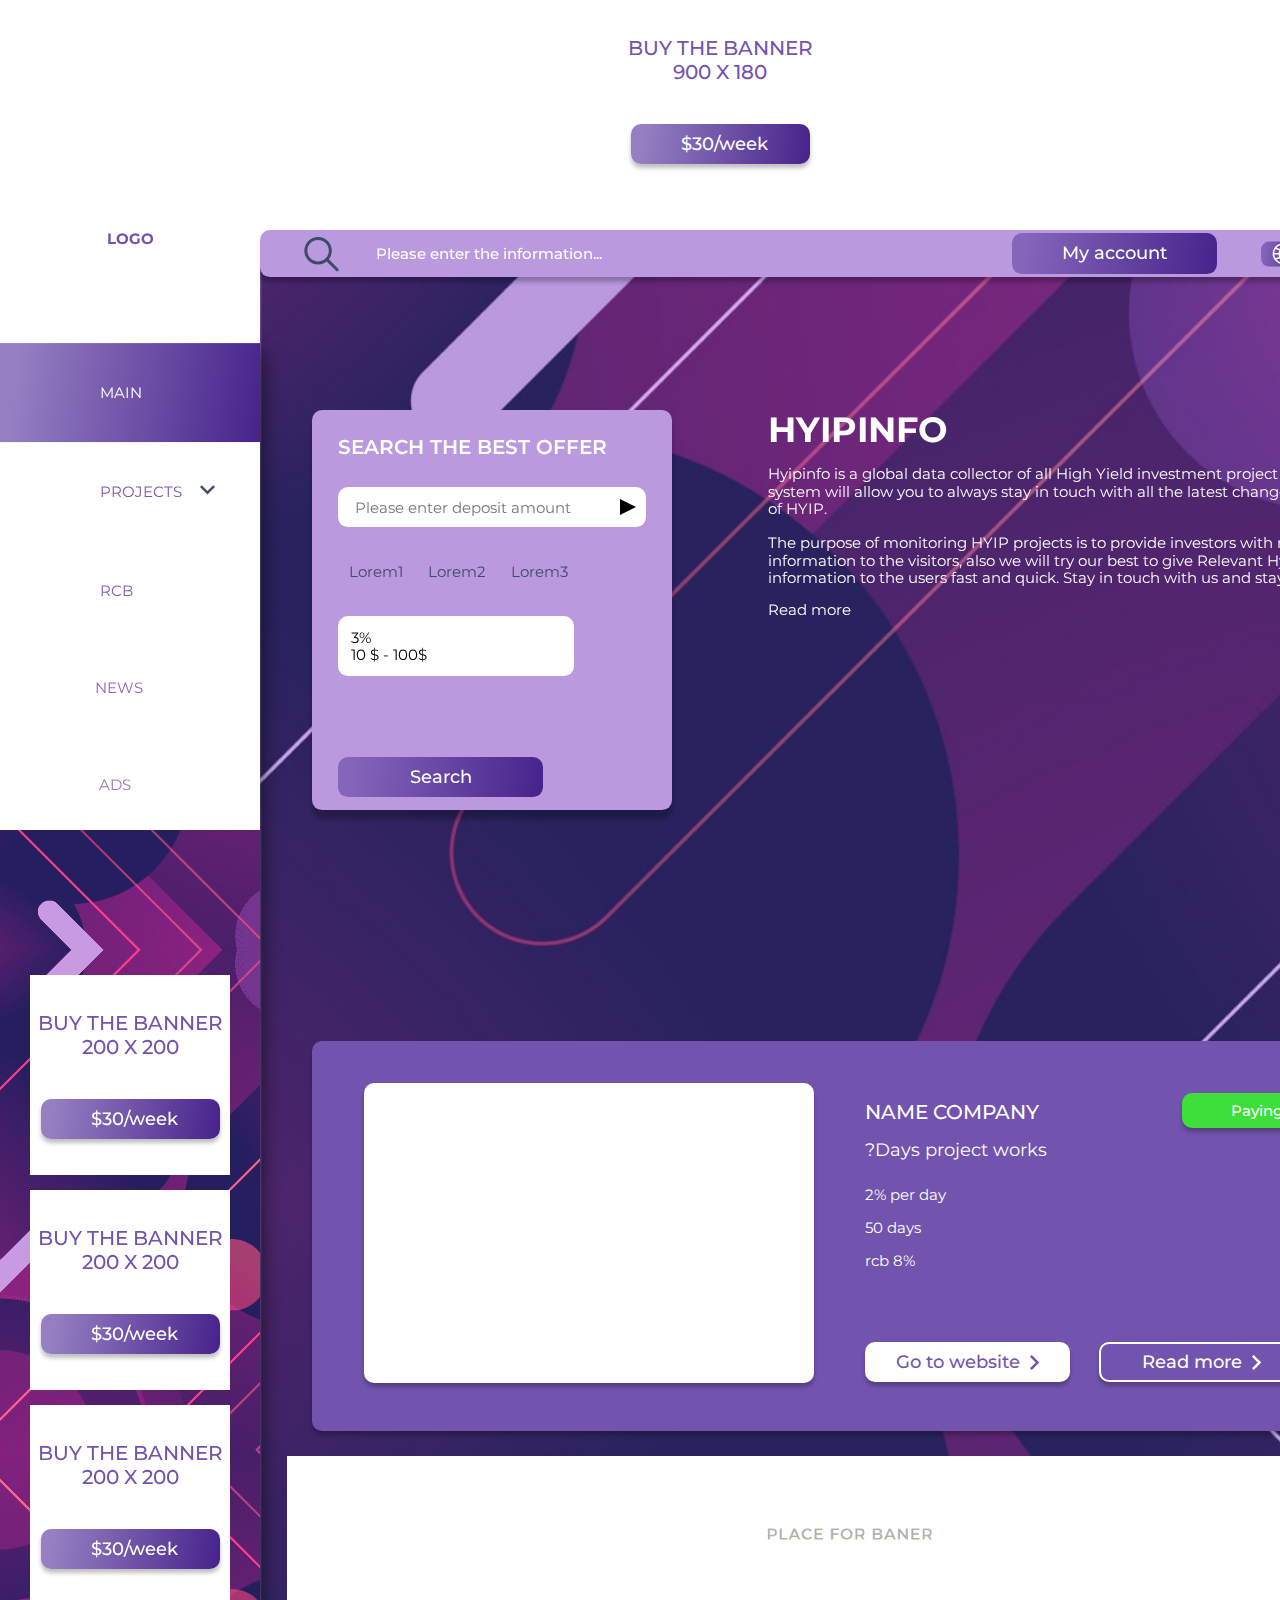
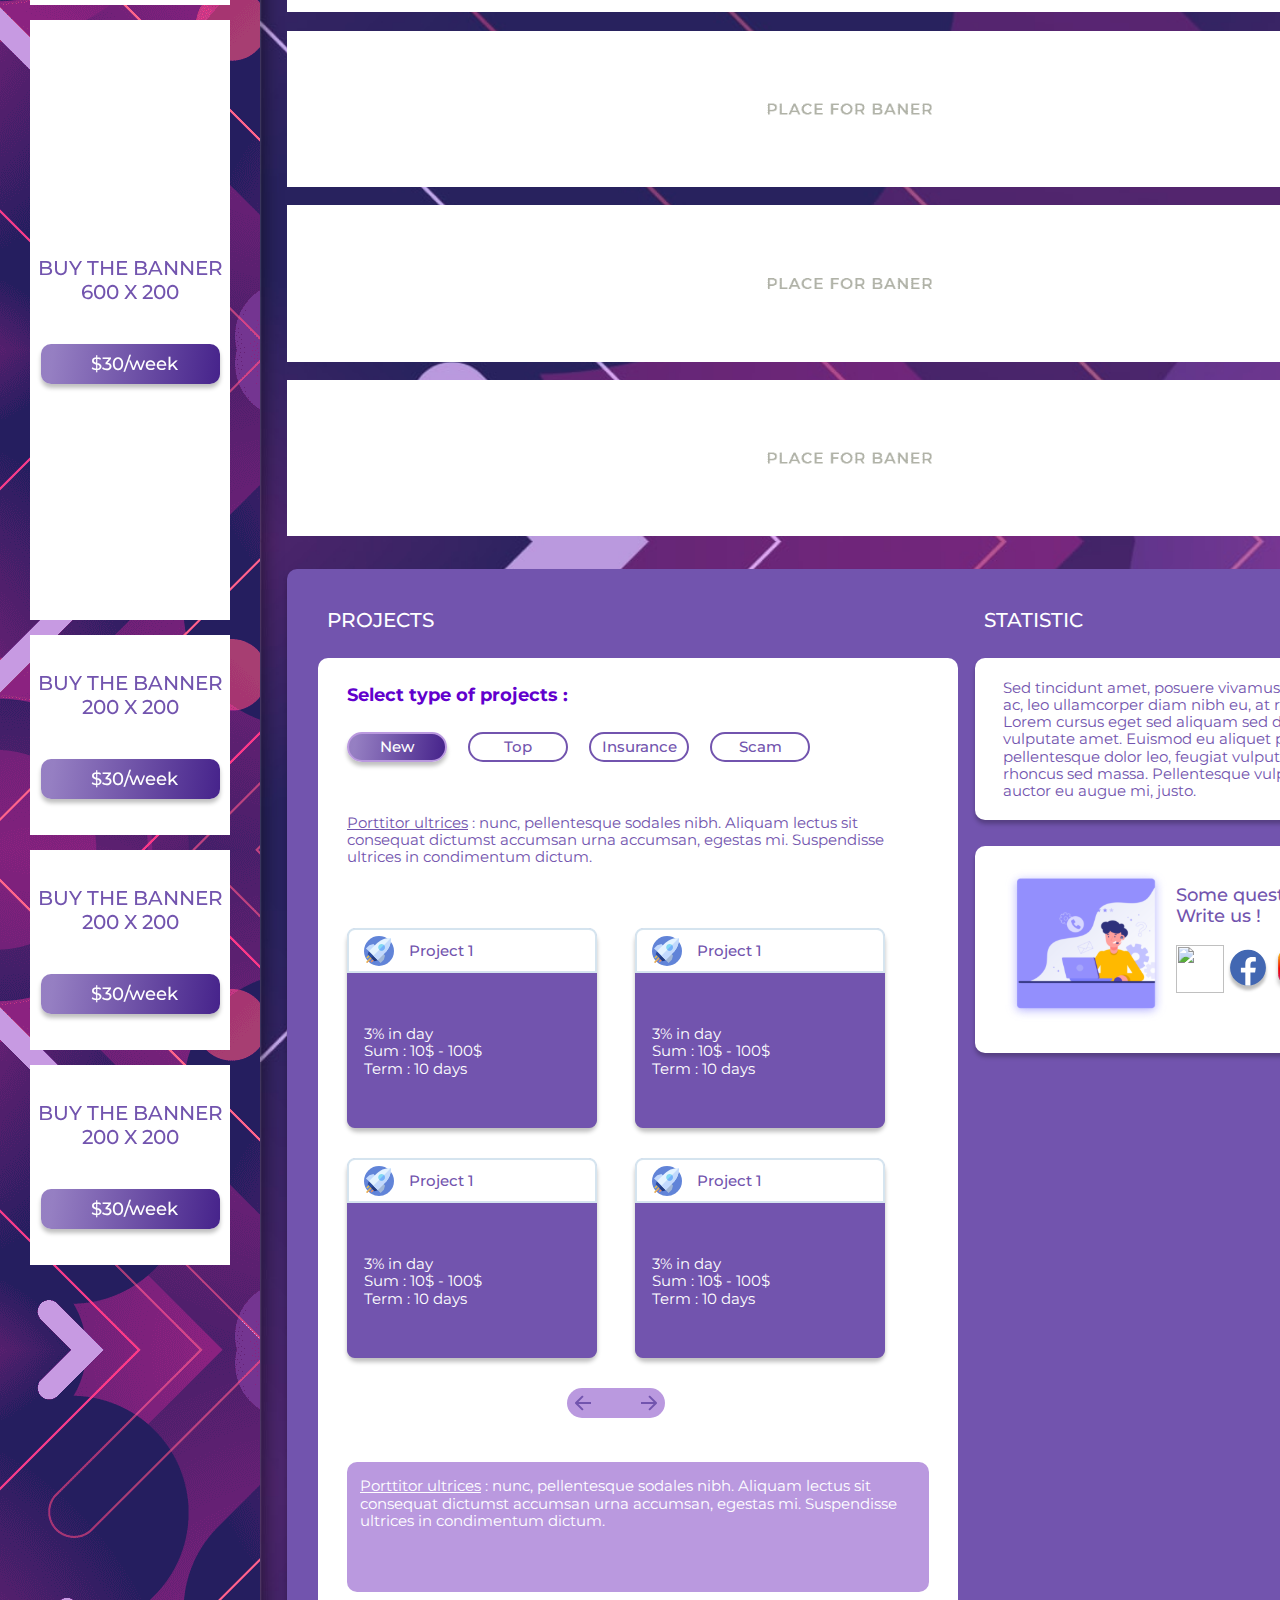
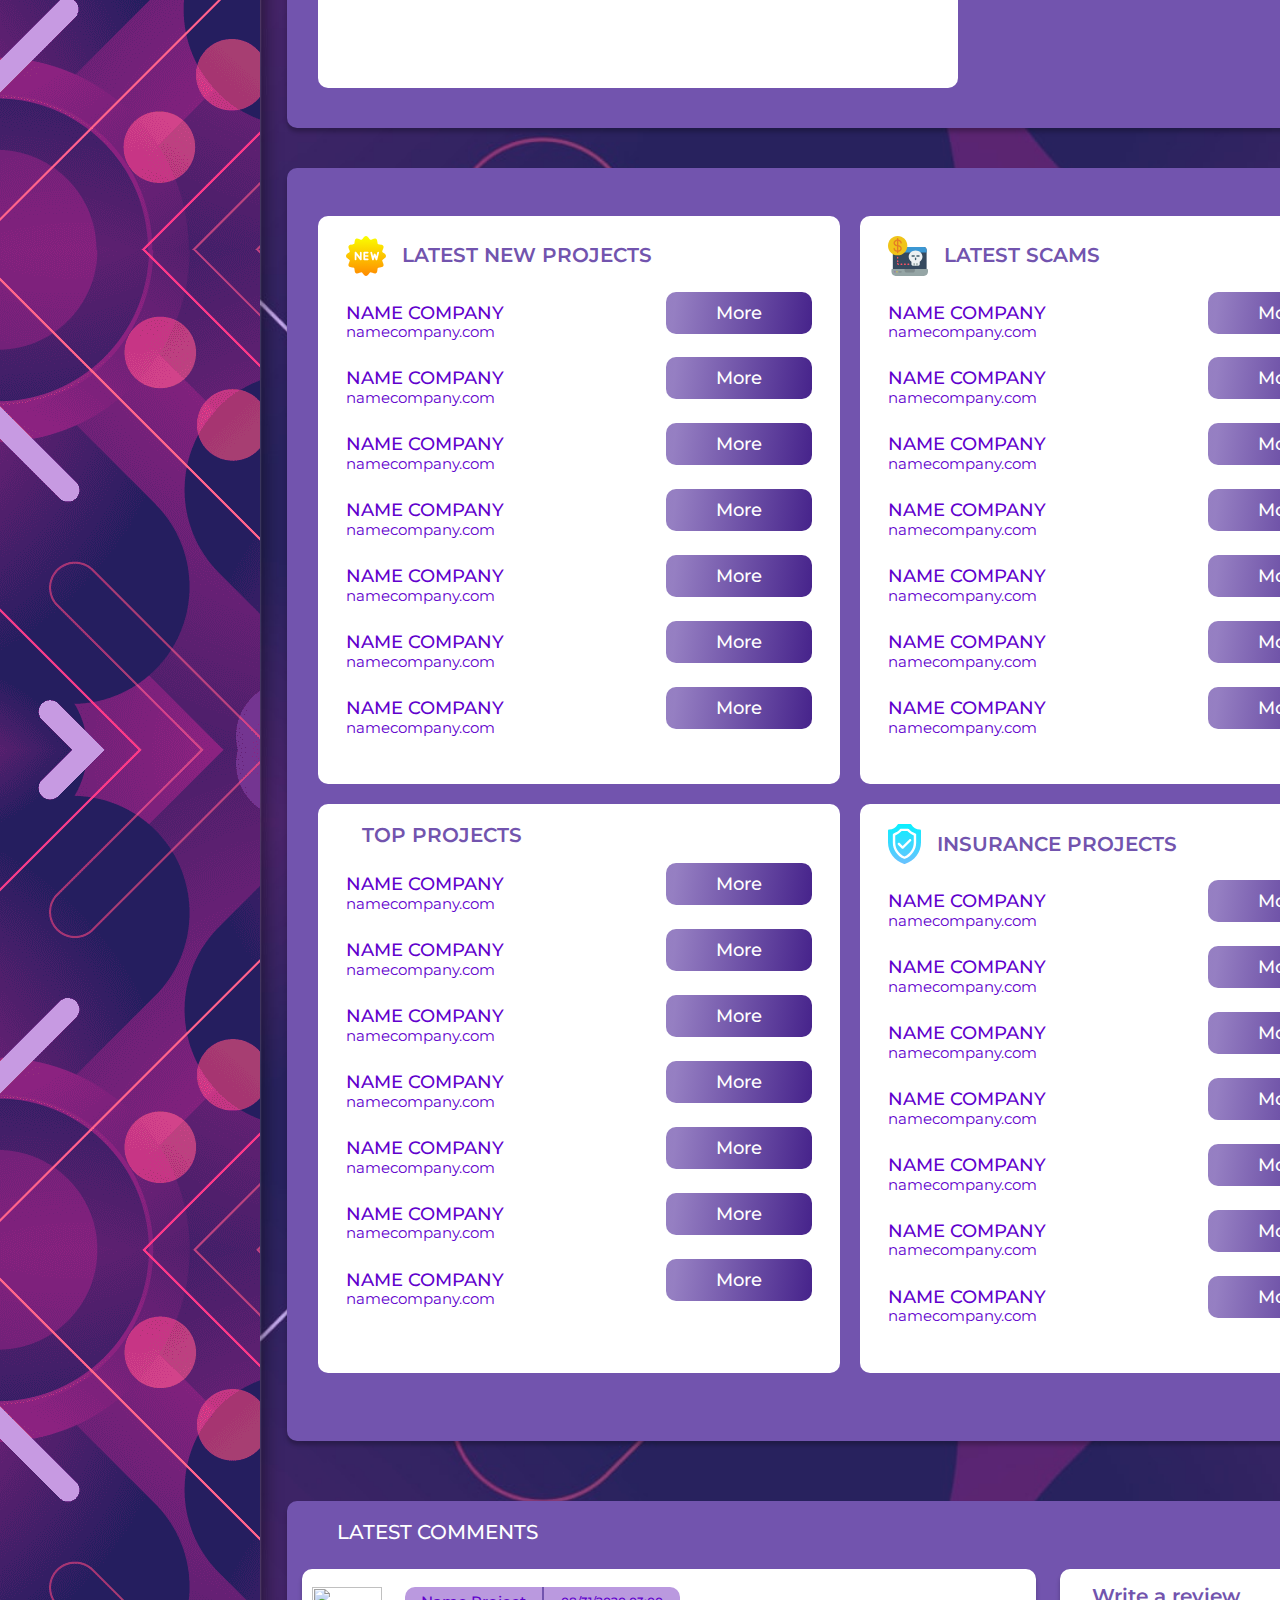
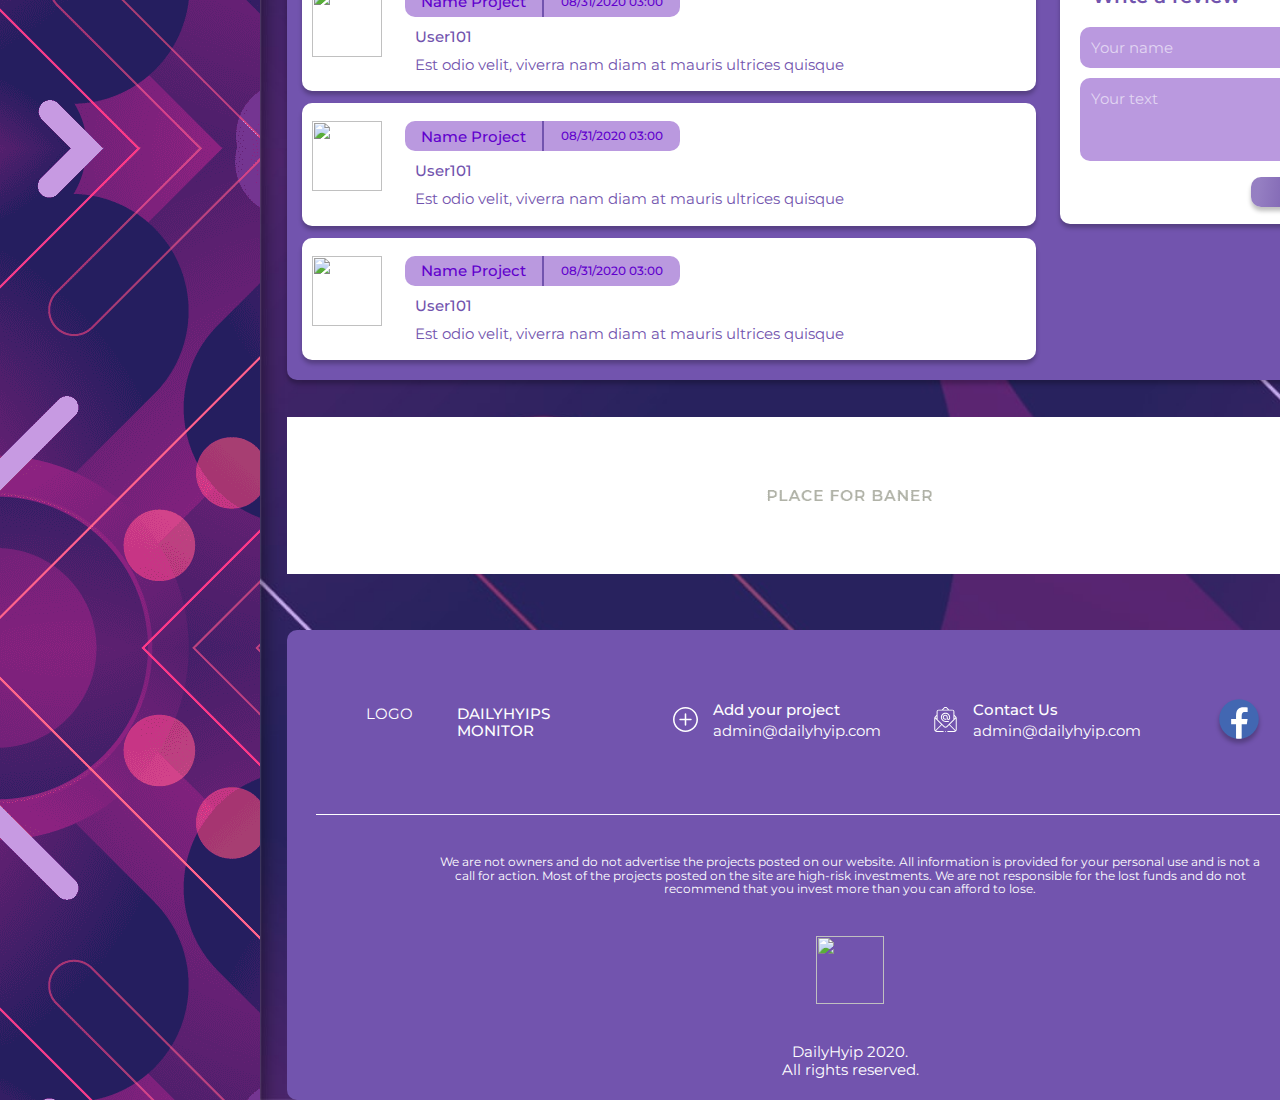
==== commit 58f9ed7a: "Update index.html" ====
--- a/index.html
+++ b/index.html
@@ -108,7 +108,7 @@
                     </svg>
                     
             </object><span>News</span></a>
-            <a class="main-left-menu-item" href="/ads.html"><object alt="" class="main-left-menu-item-icon">
+            <a class="main-left-menu-item" href="/hyip/ads.html"><object alt="" class="main-left-menu-item-icon">
                 <svg width="34" height="34" viewBox="0 0 34 34"  xmlns="http://www.w3.org/2000/svg">
                     <g clip-path="url(#clip0)">
                     <path d="M5.227 30.9469L10.0286 30.9469L10.0286 24.9696H12.021V22.9772H10.0286V20.9848H10.8212L23.0414 26.1972C23.6492 26.4564 24.042 27.0508 24.042 27.7115V28.9545H26.0344C26.0344 27.7426 26.0344 20.9419 26.0344 19.6081L30.0193 17.6156V14.3918L26.0344 12.3994C26.0344 11.1814 26.0344 3.29805 26.0344 3.05298L24.042 3.05298V4.29592C24.042 4.95661 23.6492 5.55102 23.0414 5.8103L10.8212 11.0227L0 11.0227L0 20.9848H3.23458L5.227 30.9469ZM26.0344 14.6269L28.0268 15.6231V16.3842L26.0344 17.3804V14.6269ZM12.021 12.6769C24.5657 7.32255 23.8256 7.65004 24.042 7.54039L24.042 24.4669C23.8263 24.3577 24.5685 24.686 12.021 19.3304L12.021 12.6769ZM8.03613 28.9545L6.8604 28.9545L5.26645 20.9848L8.03613 20.9848L8.03613 28.9545ZM1.99243 13.0151L10.0286 13.0151L10.0286 18.9923H1.99243L1.99243 13.0151Z" class="fill"/>
